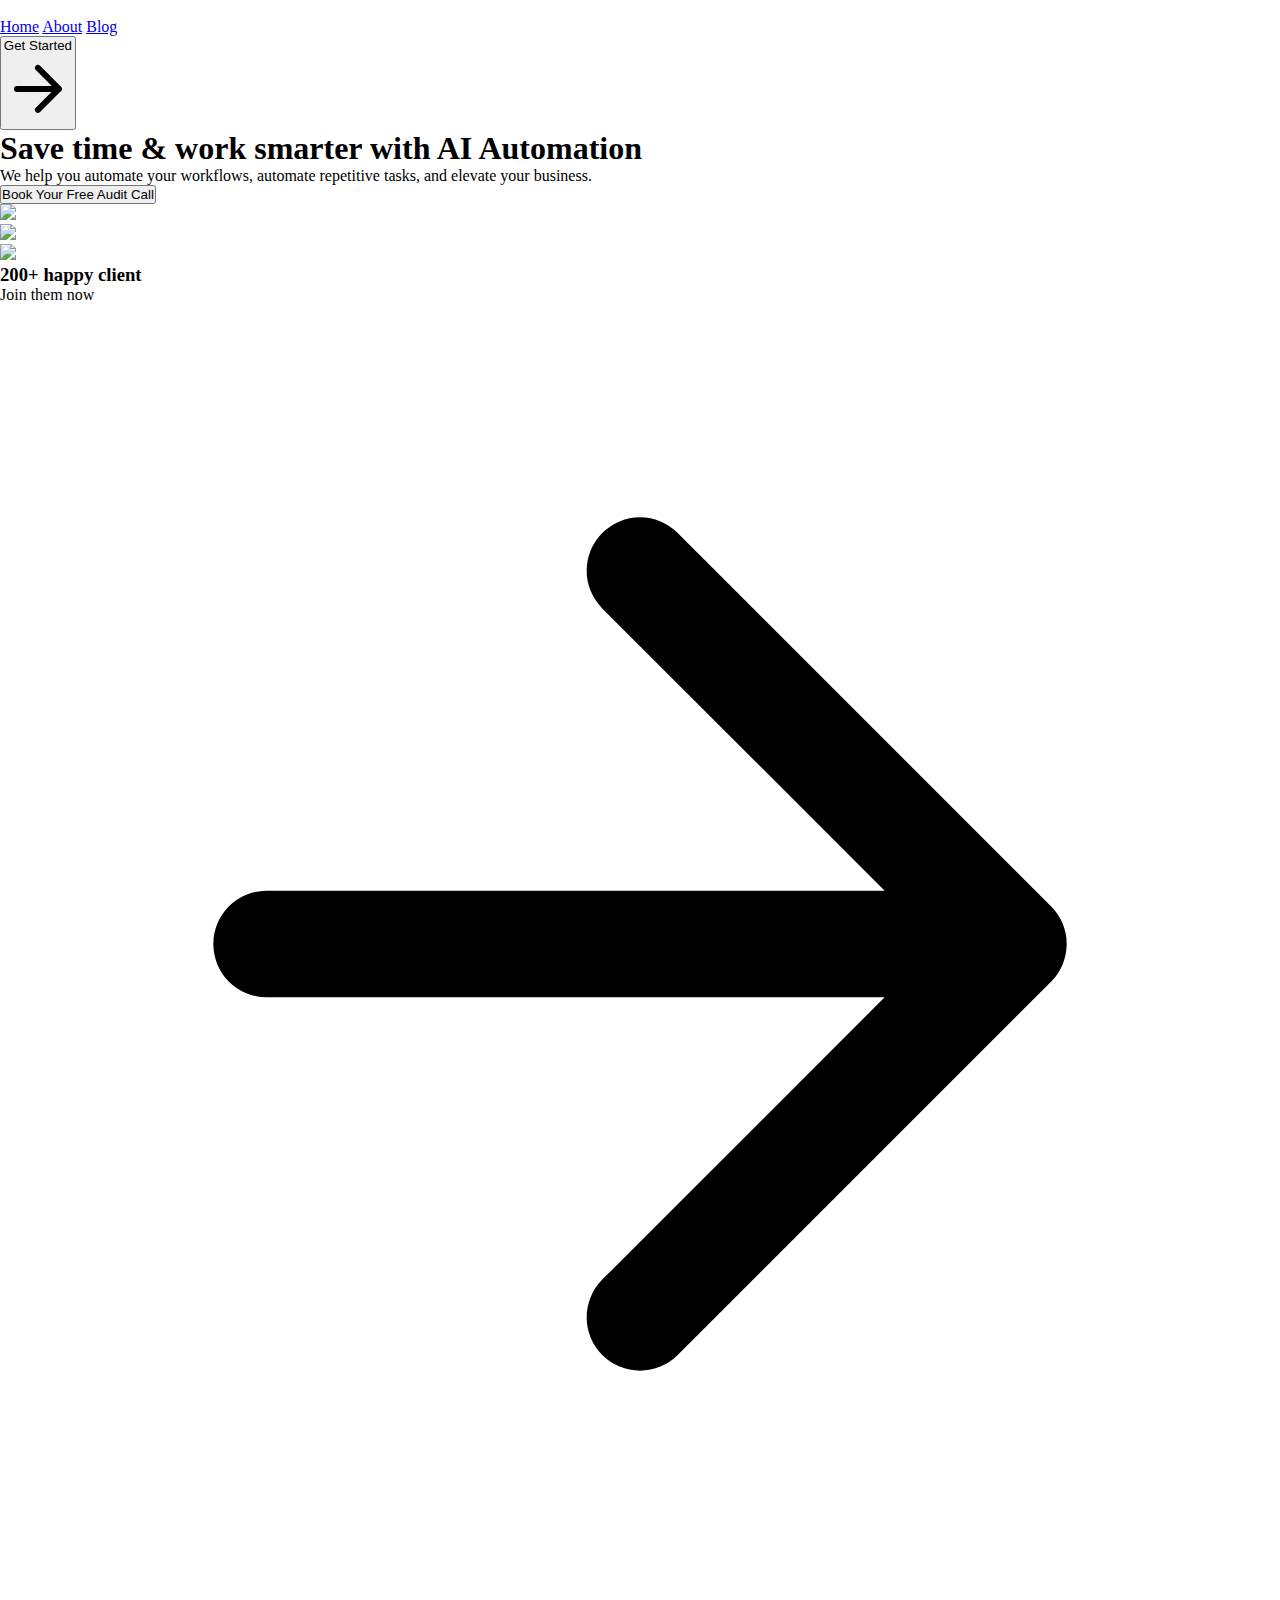
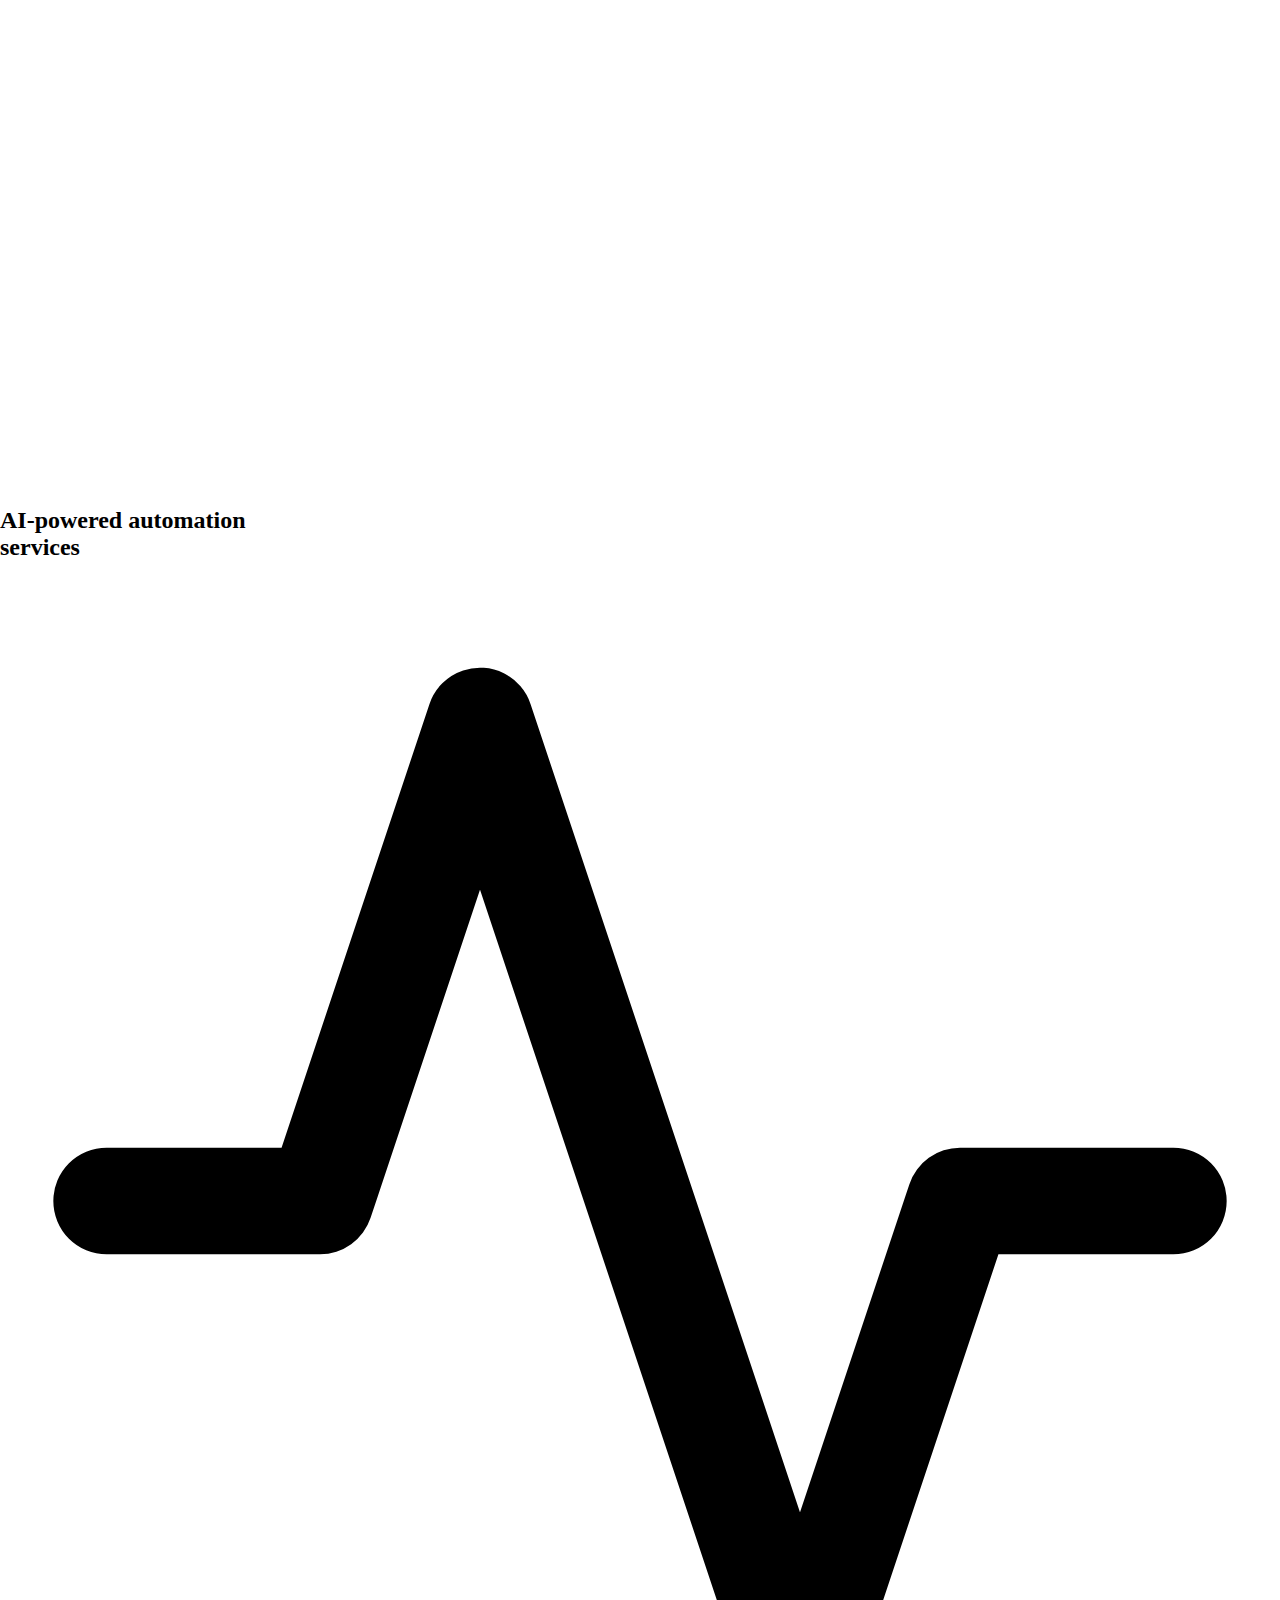
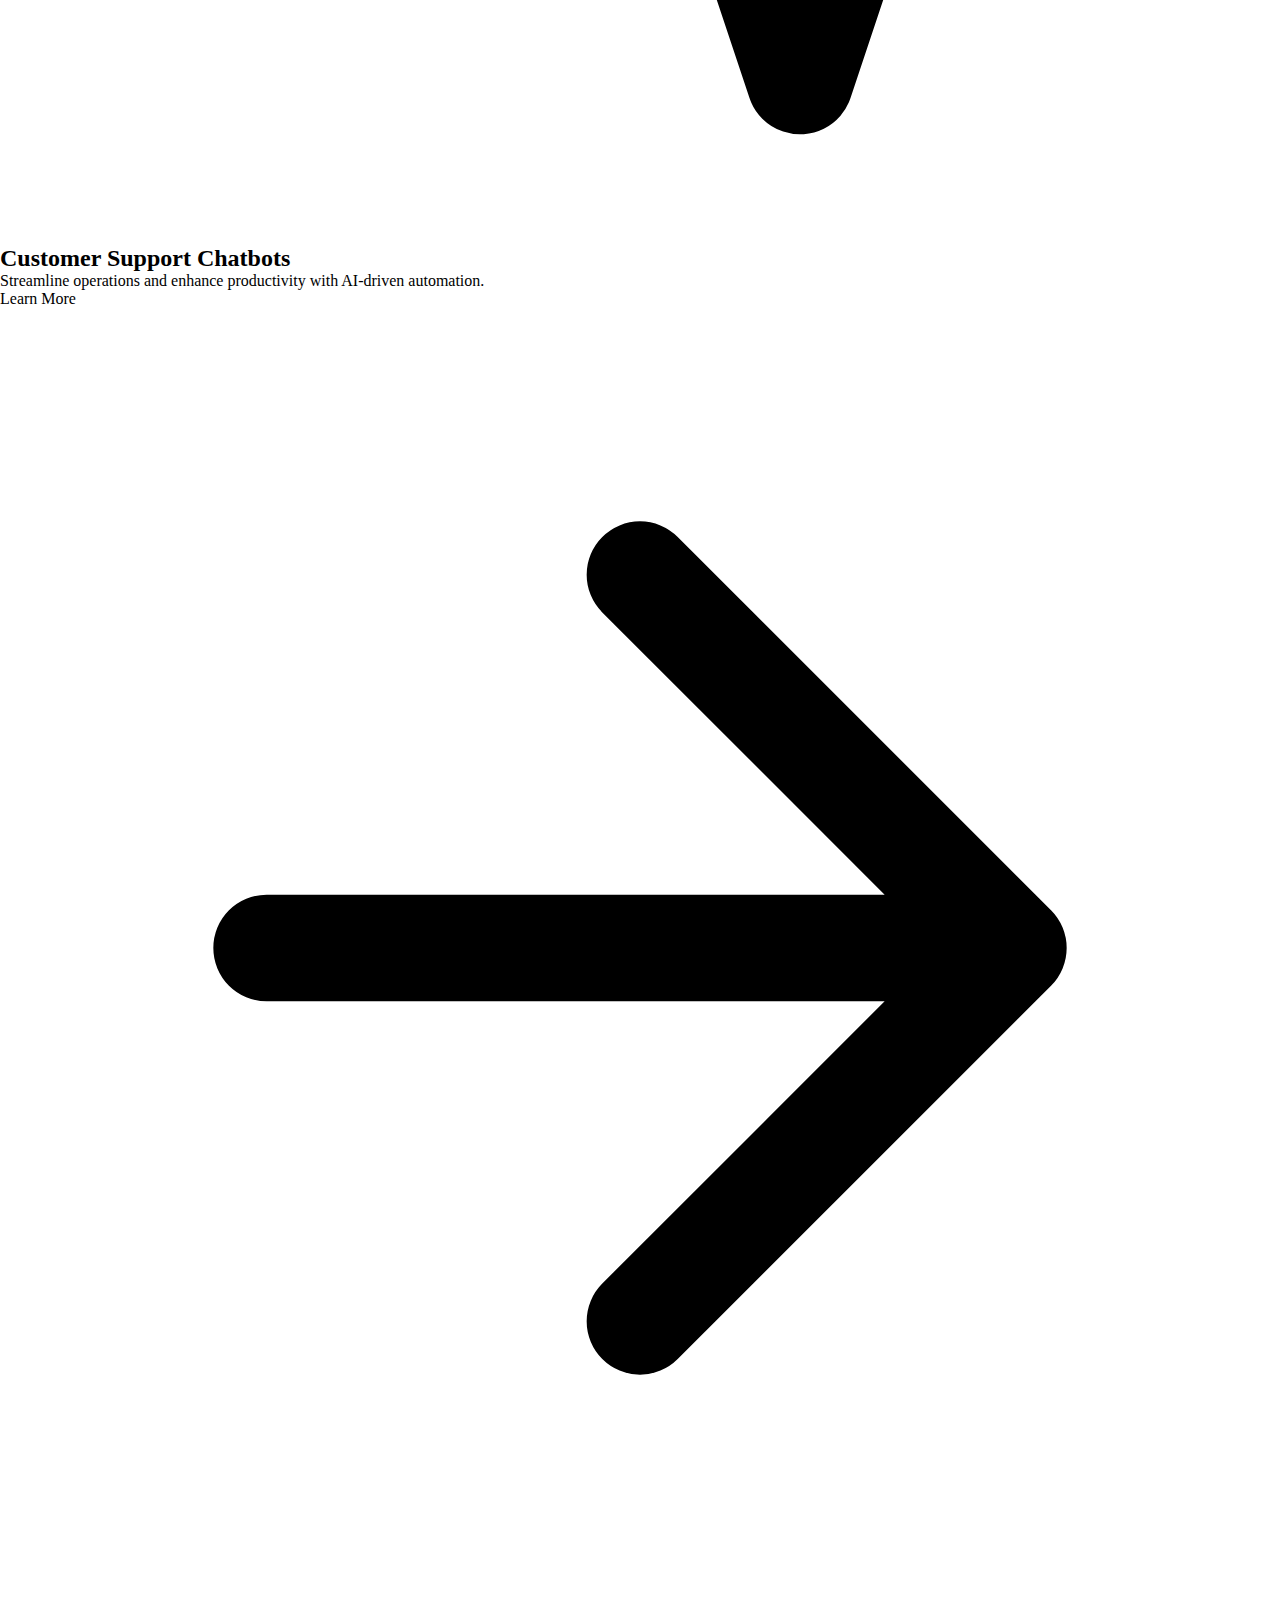
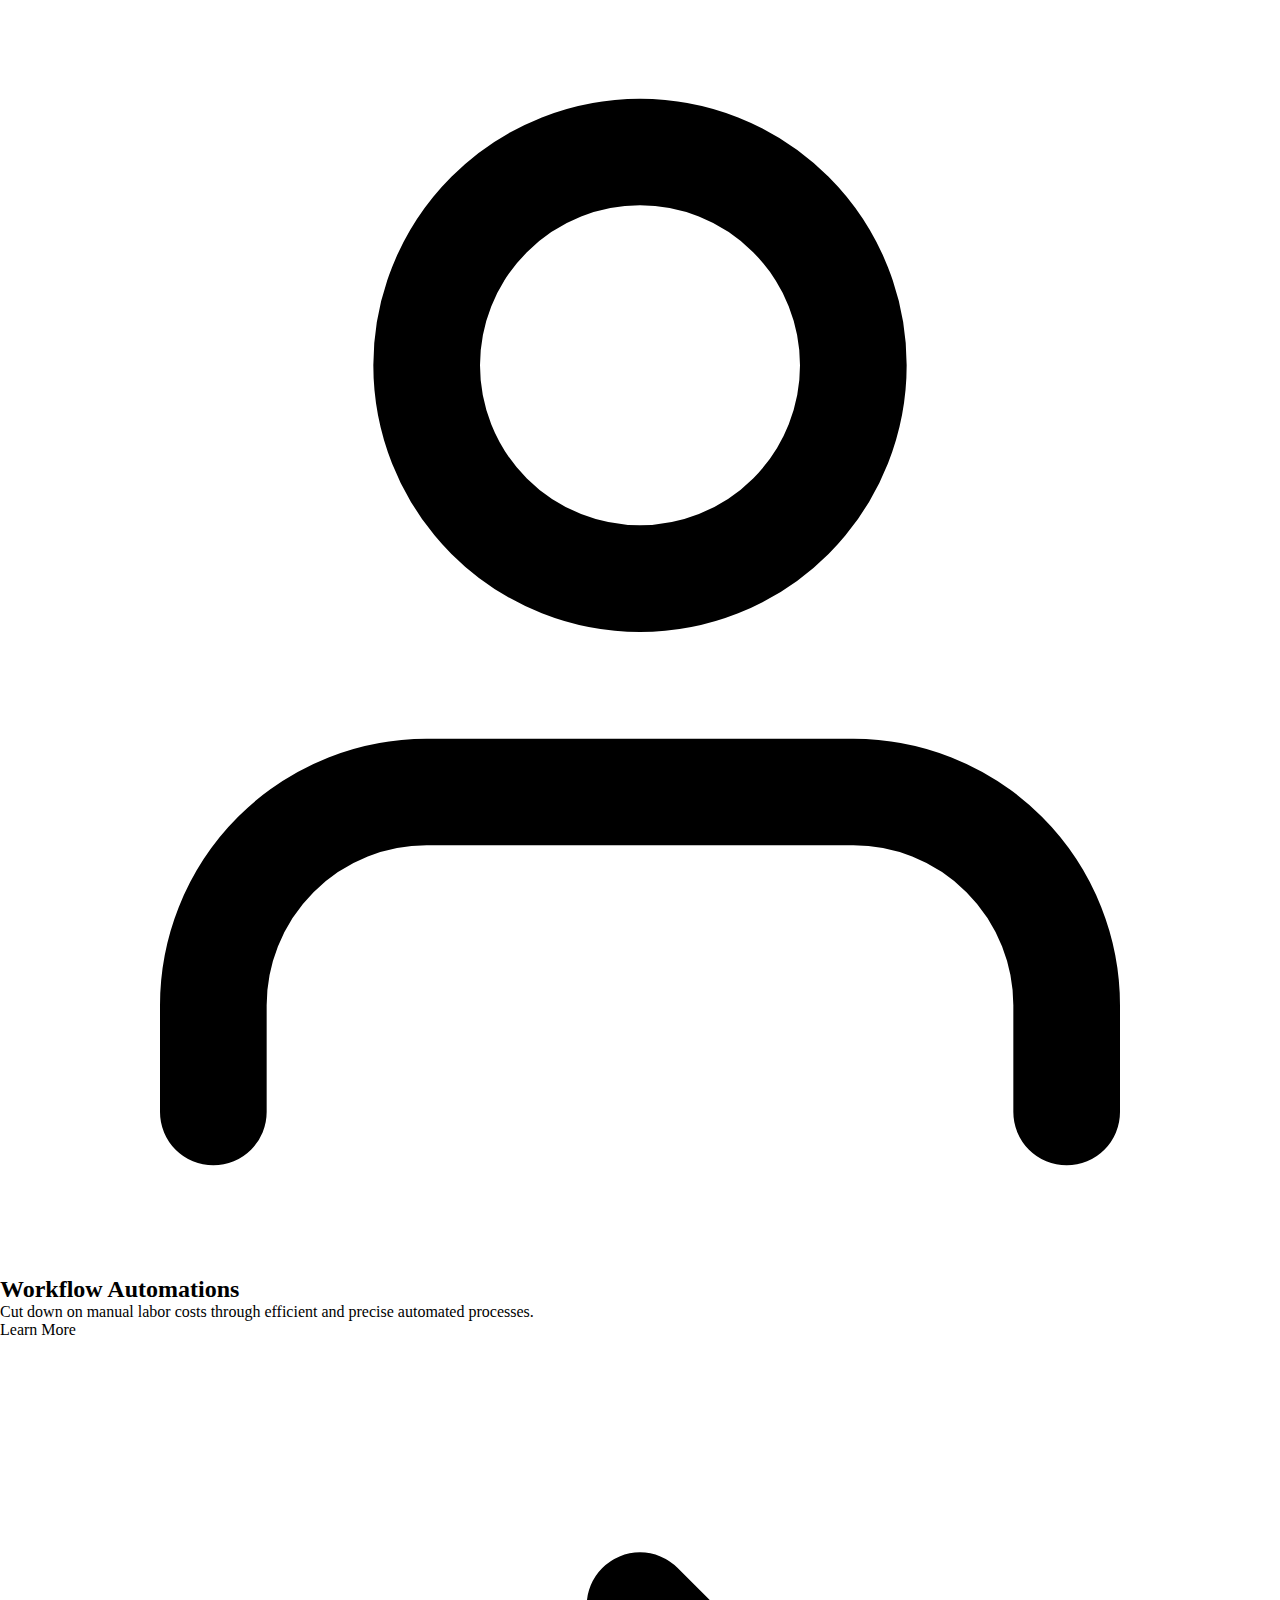
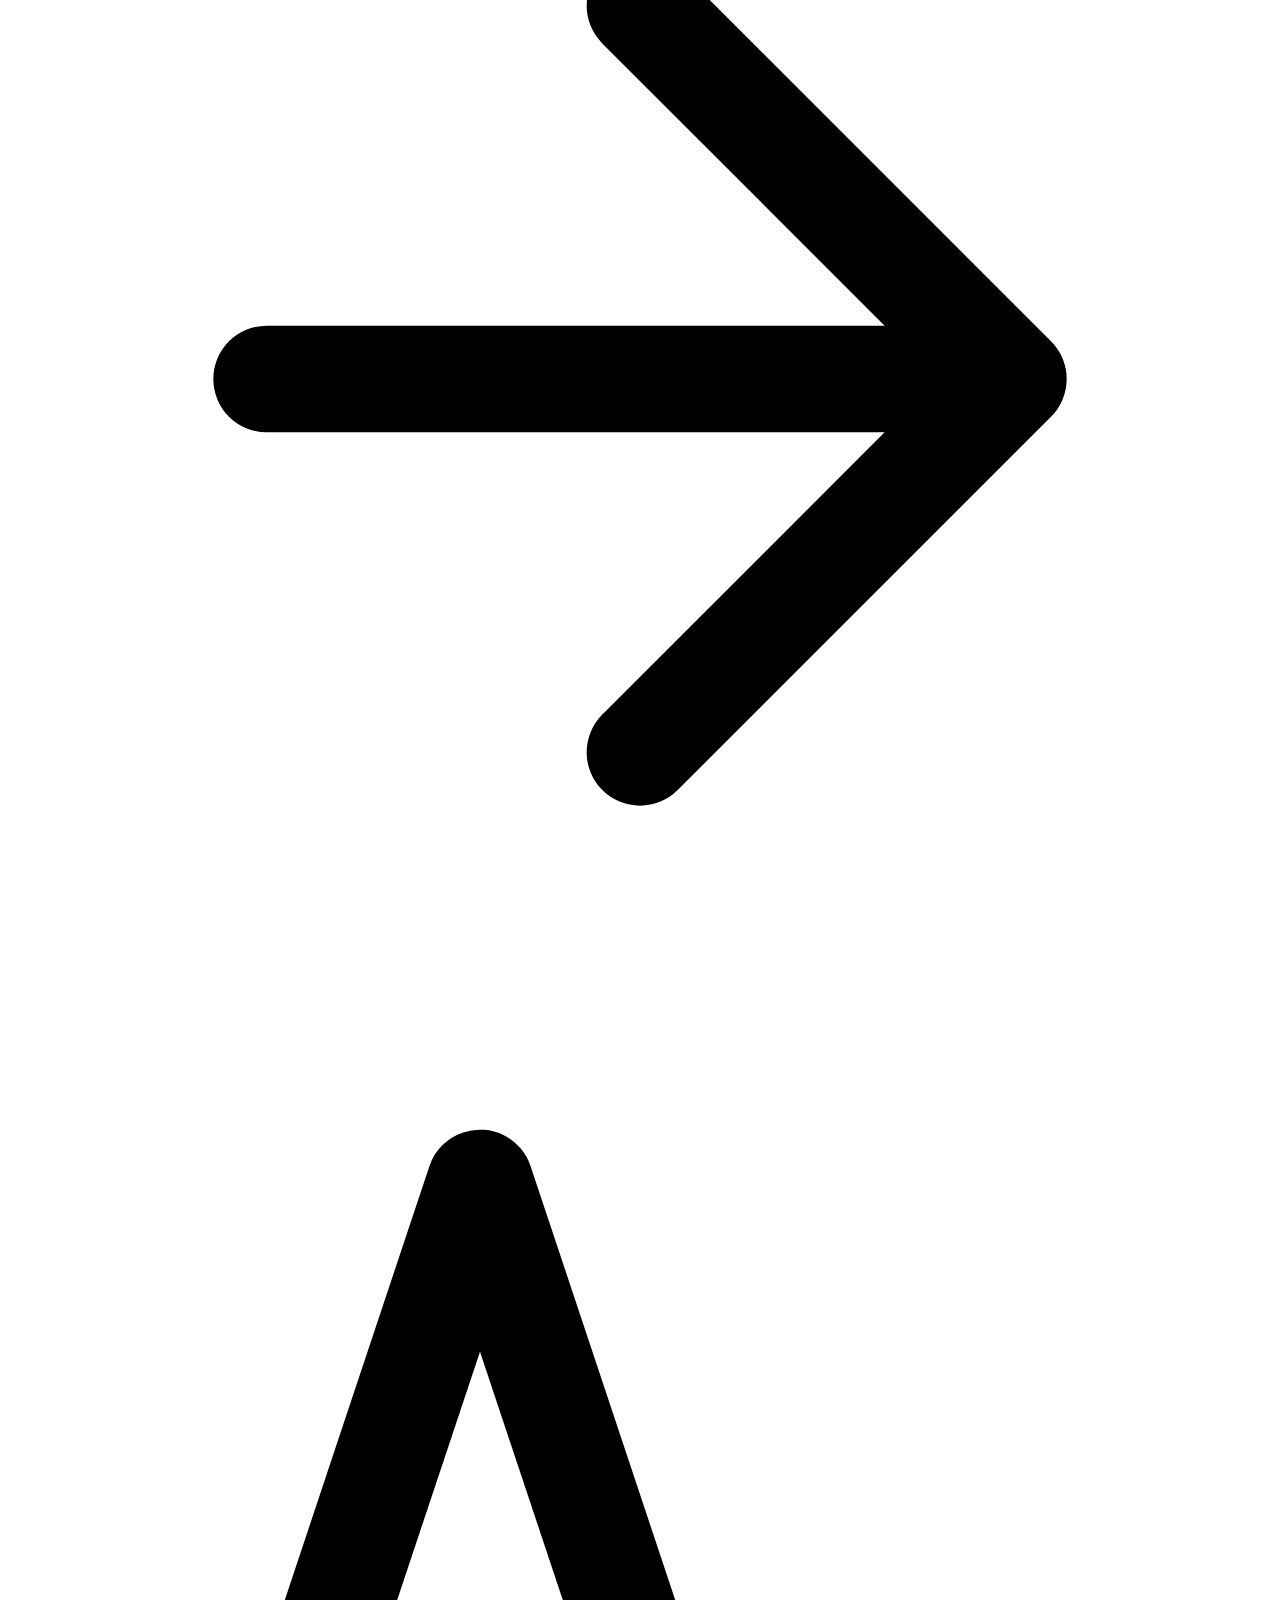
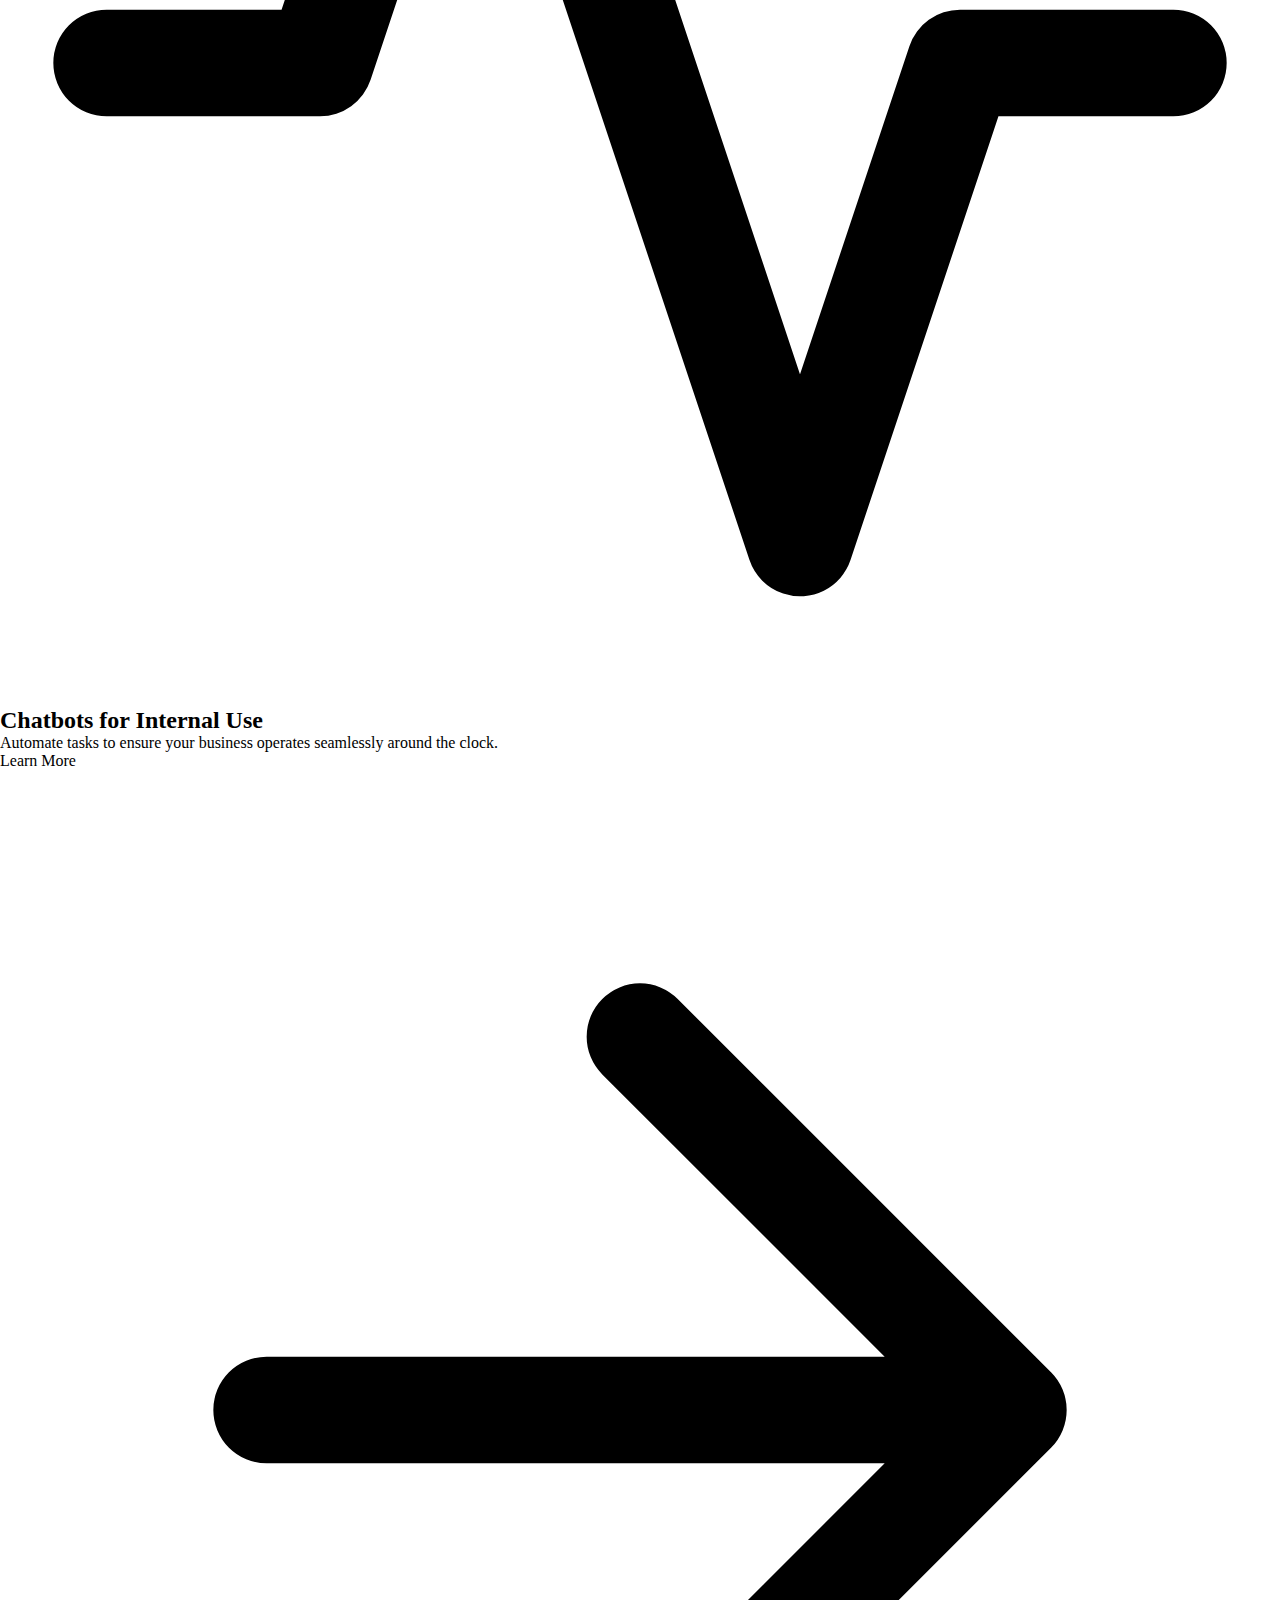
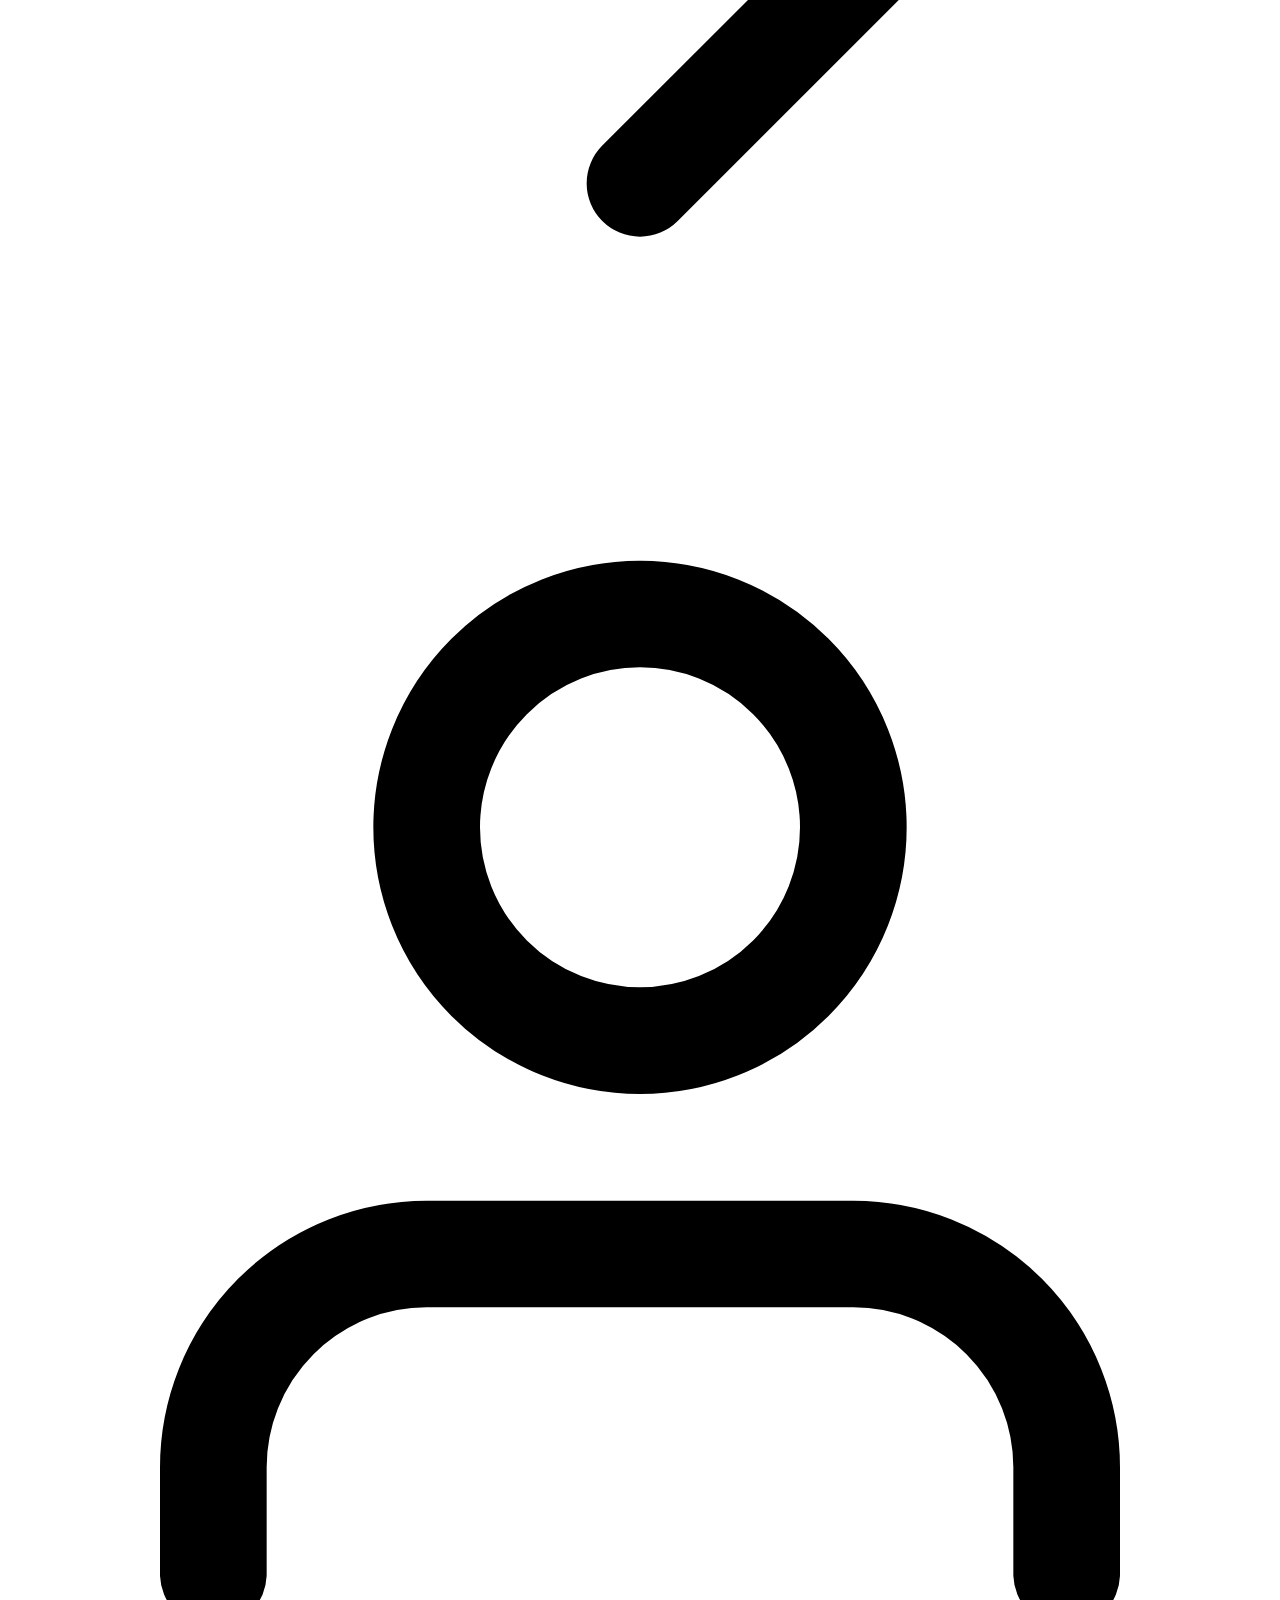
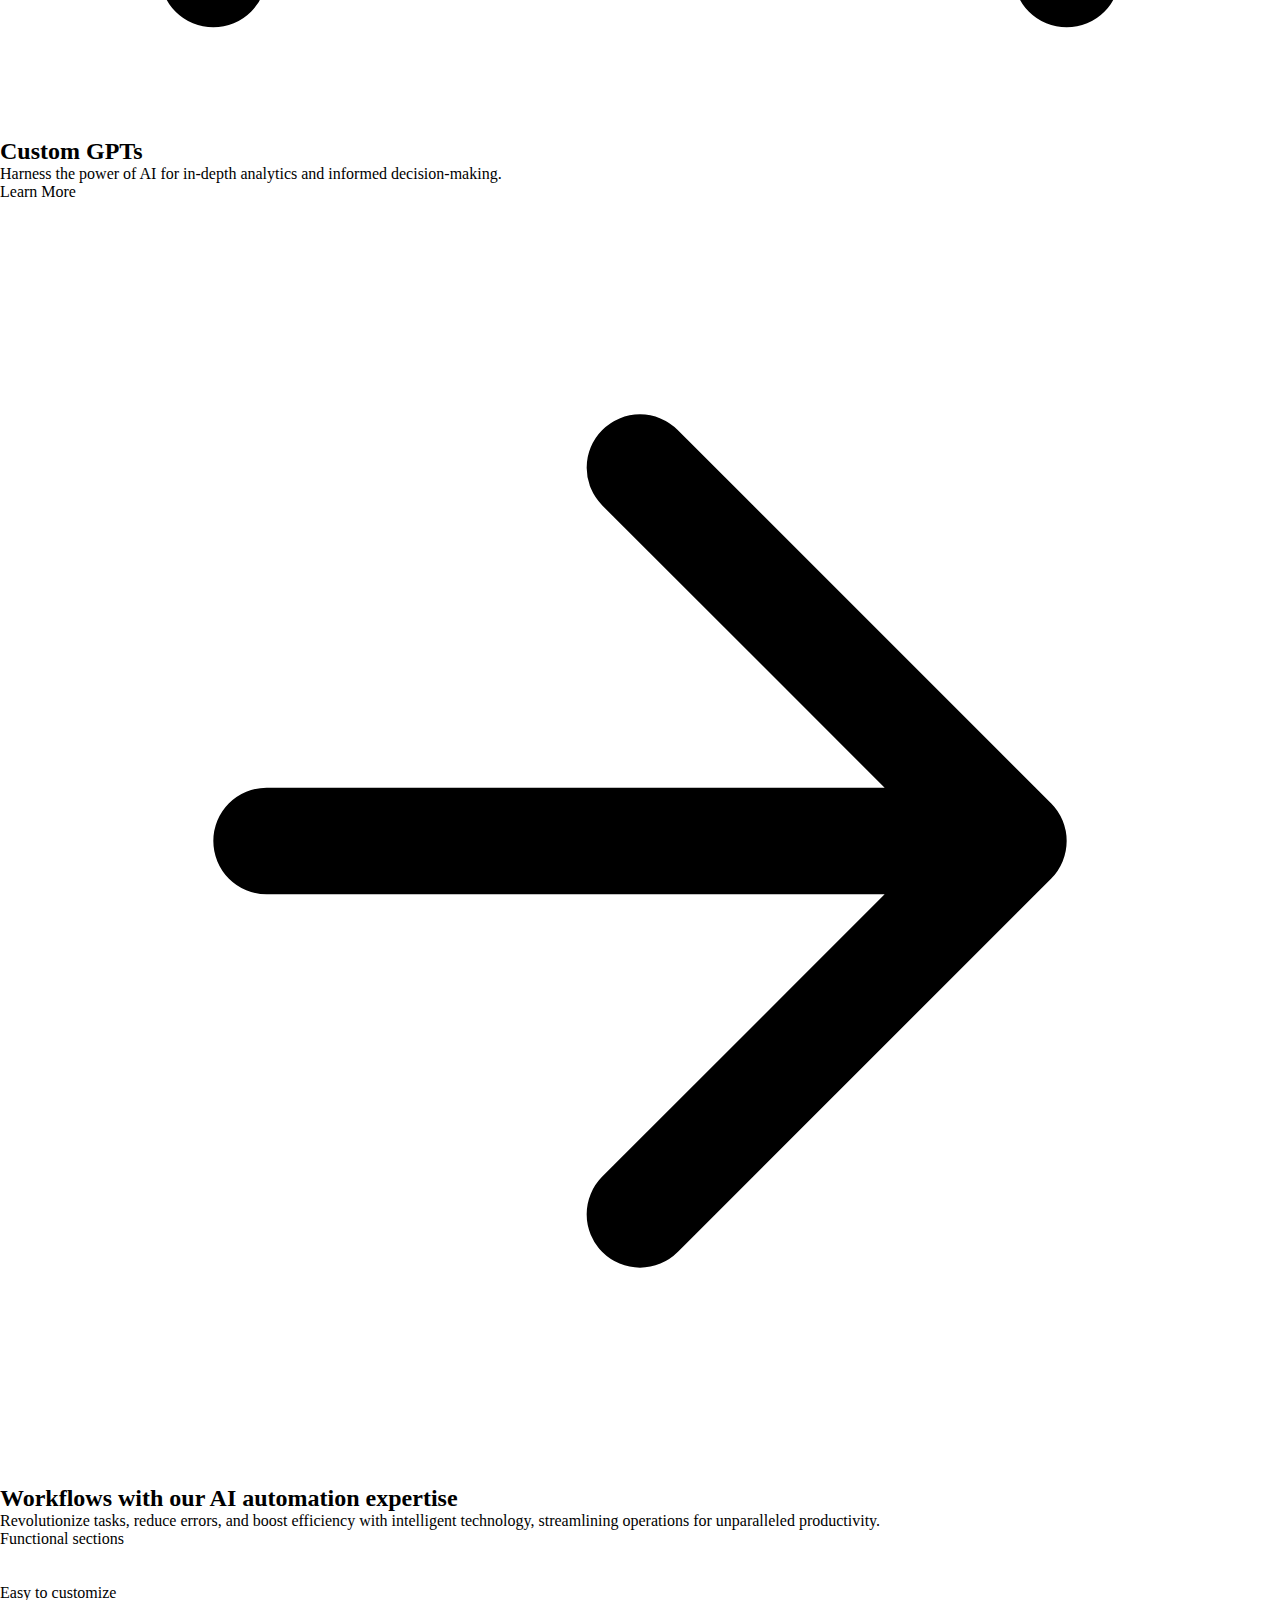
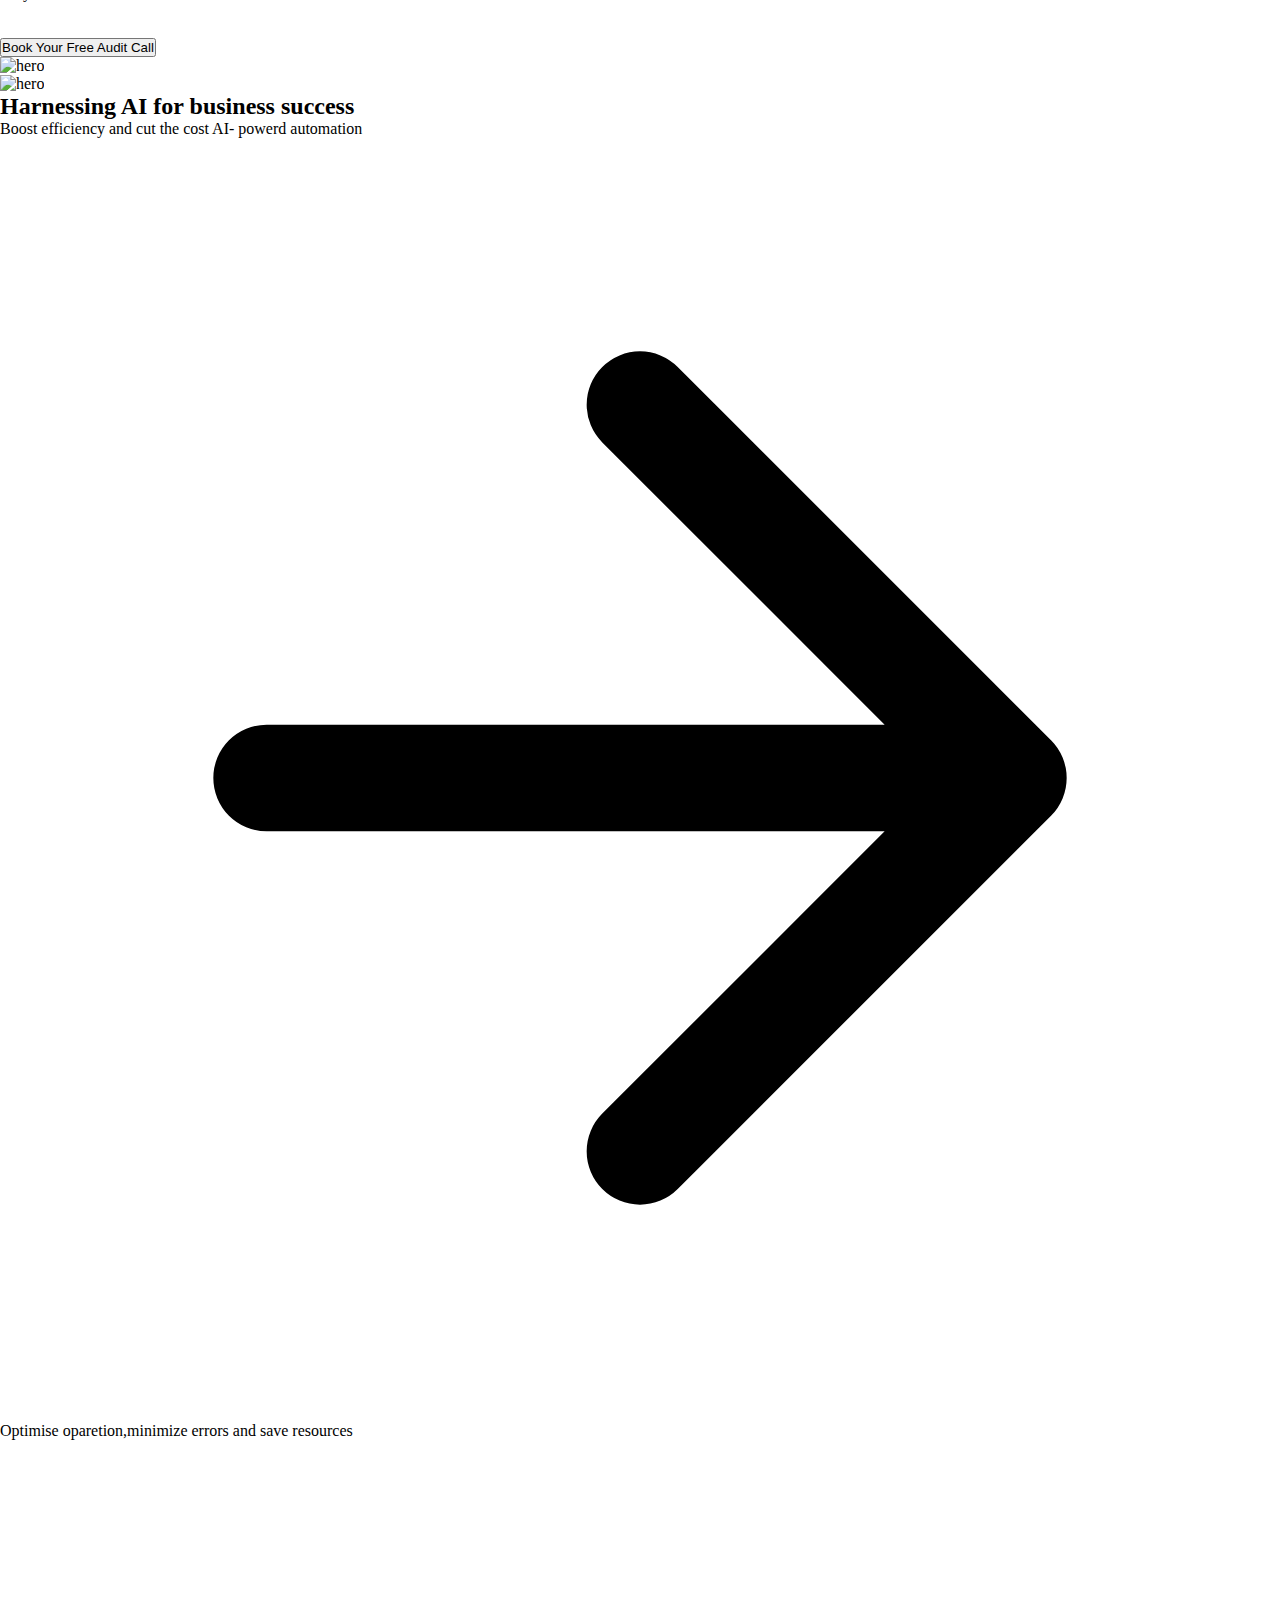
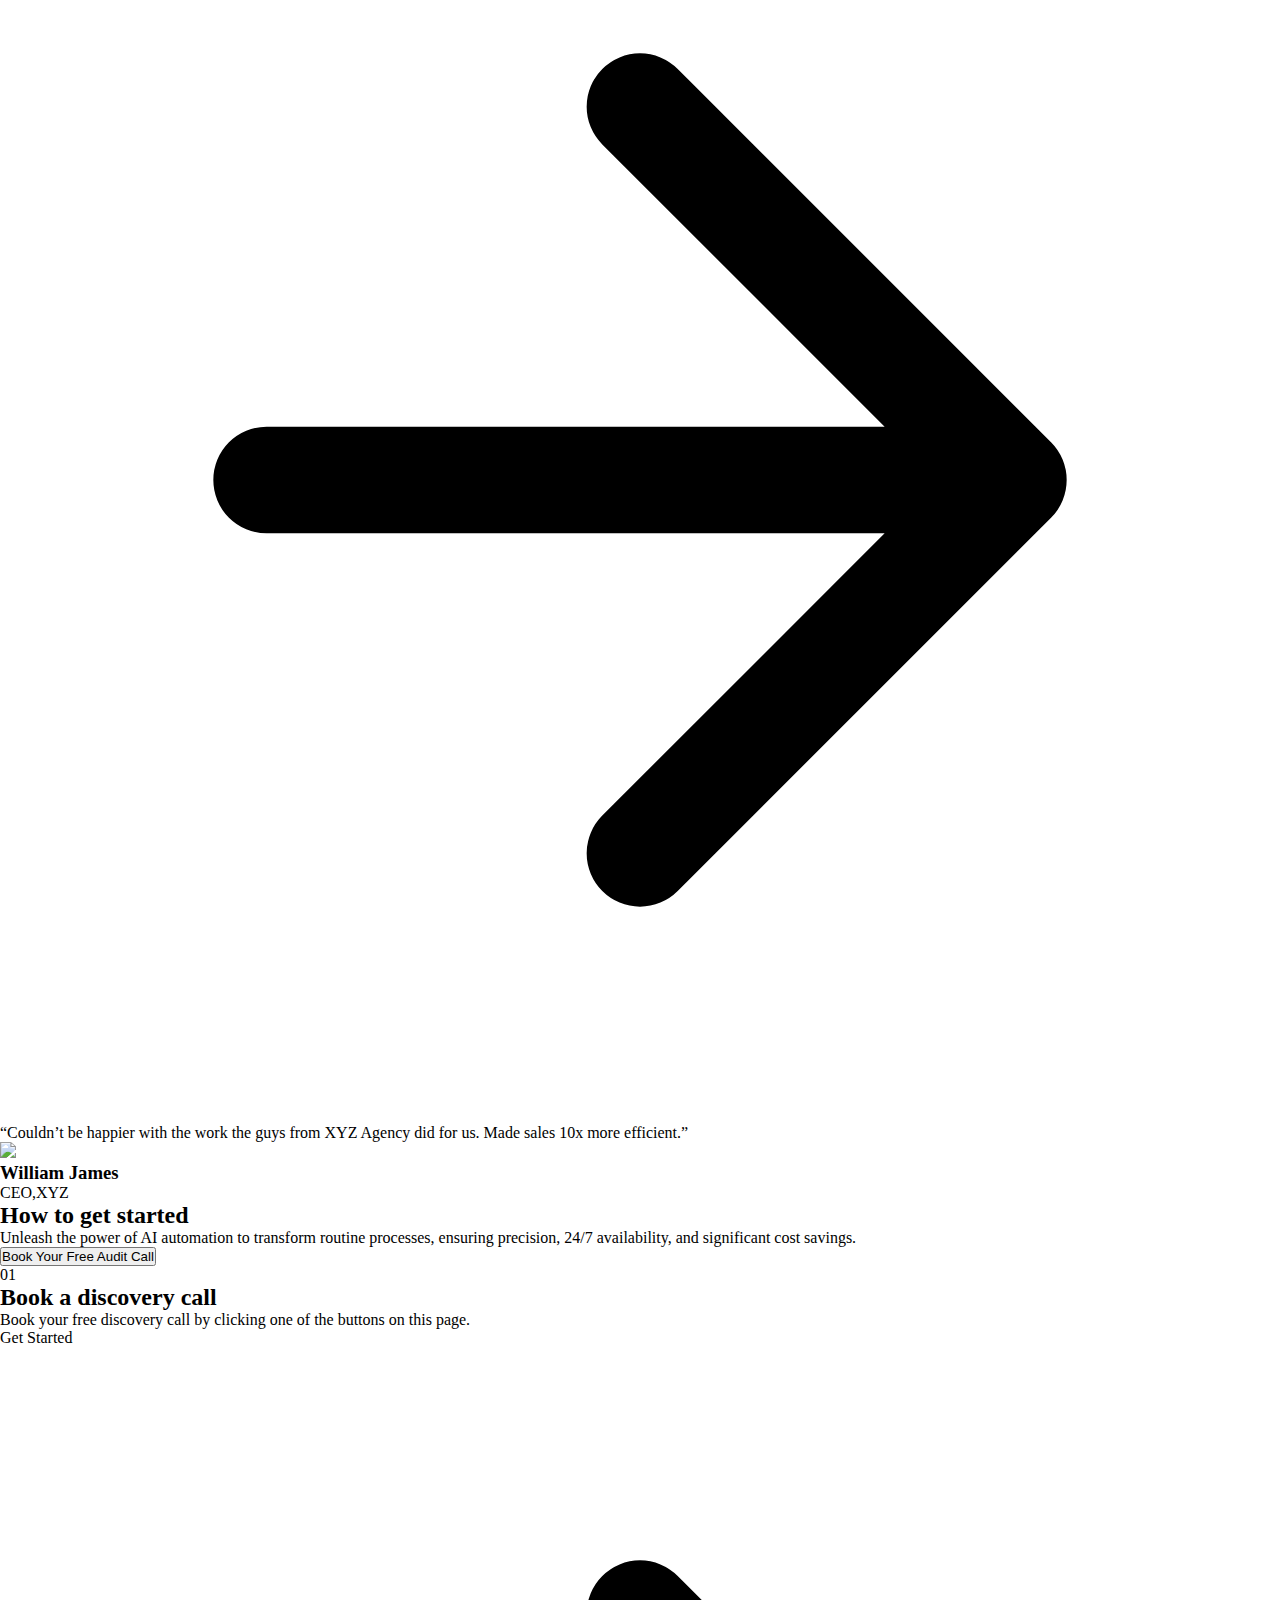
==== index.html @ a2aa4f8b "done" ====
<!DOCTYPE html>
<html lang="en">

<head>
    <meta charset="UTF-8">
    <meta name="viewport" content="width=device-width, initial-scale=1.0">
    <title>Rio</title>
    <link rel="stylesheet" href="style.css">
    <link href="https://cdn.jsdelivr.net/npm/daisyui@4.7.2/dist/full.min.css" rel="stylesheet" type="text/css" />

    <script src="https://cdn.tailwindcss.com"></script>
</head>

<body>
    <header class="text-gray-600 body-font">
        <div class="container mx-auto flex flex-wrap p-5 flex-col md:flex-row items-center">
            <a class="flex title-font font-medium items-center text-gray-900 mb-4 md:mb-0">
                <img src="https://framerusercontent.com/images/WvIxk2OsDPSdCdejZp7vMsFKbs.svg" alt="">

                <path d="M12 2L2 7l10 5 10-5-10-5zM2 17l10 5 10-5M2 12l10 5 10-5"></path>
                </svg>
                <span class="ml-3 text-xl"></span>
            </a>
            <nav class="md:ml-auto md:mr-auto flex flex-wrap items-center text-base justify-center ">
                <a class="mr-5 font-medium hover:text-blue-700" href="index.html">Home</a>
                <a class="mr-5 font-medium hover:text-blue-700" href="about.html">About</a>
                <a class="mr-5 font-medium hover:text-blue-700" href="blog.html">Blog</a>
            </nav>
            <button
                class="inline-flex items-center bg-blue-700 text-white border-0 py-1 px-3 focus:outline-none hover:bg-gray-200 rounded text-base mt-4 md:mt-0 rounded-full">Get
                Started
                <svg fill="none" stroke="currentColor" stroke-linecap="round" stroke-linejoin="round" stroke-width="2"
                    class="w-4 h-4 ml-1" viewBox="0 0 24 24">
                    <path d="M5 12h14M12 5l7 7-7 7"></path>
                </svg>
            </button>
        </div>
    </header>

    <main>
        <!-- hero section-one start-->

        <section class="text-gray-600 body-font">
            <div class="container mx-auto flex px-5 py-24 items-center justify-center flex-col">

                <div class="text-center lg:w-2/3 w-full order-1">
                    <h1 class="title-font sm:text-6xl text-3xl mb-2 font-medium text-gray-900">Save time & <span
                            class="text-blue-700">work smarter</span>
                        with AI Automation
                    </h1>
                    <p class="mb-8 text-xl font-medium leading-relaxed">
                        We help you automate your workflows, automate repetitive tasks, and elevate your business.
                    </p>
                    <div class="flex justify-center">
                        <button
                            class="inline-flex text-white text-center bg-blue-700 border-0 py-2 px-6 focus:outline-none hover:bg-blue-600 rounded text-lg rounded-full">Book
                            Your Free Audit Call</button>

                    </div>

                    <div class="flex justify-center items-center gap-x-1 m-4 ">
                        <div class="avatar-group -space-x-6 rtl:space-x-reverse">
                            <div class="avatar">
                                <div class="w-12">
                                    <img
                                        src="https://framerusercontent.com/images/sFJggTzla8eMLg8n1AbKDQlyulU.jpg?scale-down-to=1024" />
                                </div>
                            </div>
                            <div class="avatar">
                                <div class="w-12">
                                    <img
                                        src="https://framerusercontent.com/images/JhbGle453RWF0QjzZnSxbtxRBiA.jpg?scale-down-to=512" />
                                </div>
                            </div>
                            <div class="avatar">
                                <div class="w-12">
                                    <img
                                        src="https://framerusercontent.com/images/hCsV8dkBKP9VEaaIlJr8Bk89bX4.jpg?scale-down-to=512" />
                                </div>
                            </div>

                        </div>

                        <div class="text-left mx-4">
                            <h3 class=" text-lg font-medium">200+ happy client</h3>
                            <a class=" text-gray-500 inline-flex items-center">Join them now
                                <svg fill="none" stroke="currentColor" stroke-linecap="round" stroke-linejoin="round"
                                    stroke-width="2" class="w-4 h-4 ml-2" viewBox="0 0 24 24">
                                    <path d="M5 12h14M12 5l7 7-7 7"></path>
                                </svg>
                            </a>
                        </div>
                    </div>
                    <iframe class=" m-12 mb-10 object-cover object-center round" width="860px" height="515px"
                        src="https://www.youtube.com/embed/xtJg_o0oxz4?si=fQM3VpL86CzIfkrU" title="YouTube video player"
                        frameborder="0"
                        allow="accelerometer; autoplay; clipboard-write; encrypted-media; gyroscope; picture-in-picture;"
                        allowfullscreen></iframe>
                </div>
            </div>
        </section>


        <!-- service section start -->


        <section class="text-gray-600 body-font">
            <div class="container px-5 py-24 mx-auto">
                <div class="flex flex-col text-center w-full mb-20">
                    <h2 class="text-xs text-indigo-500 tracking-widest font-medium title-font mb-1 ">
                    </h2>
                    <h2 class="sm:text-6xl text-2xl font-medium title-font text-gray-900"> <span
                            class="text-blue-600">AI-powered</span> automation <br> services

                    </h2>
                </div>
                <div class="flex flex-wrap -m-4">
                    <div class="p-4 lg:w-1/2 md:w-full">
                        <div
                            class="flex border-2 rounded-lg border-gray-200 border-opacity-50 p-8 sm:flex-row flex-col">
                            <div
                                class="w-12 h-12 sm:mr-8 sm:mb-0 mb-4 inline-flex items-center justify-center rounded-full bg-indigo-100 text-indigo-500 flex-shrink-0">
                                <svg fill="none" stroke="currentColor" stroke-linecap="round" stroke-linejoin="round"
                                    stroke-width="2" class="w-8 h-8" viewBox="0 0 24 24">
                                    <path d="M22 12h-4l-3 9L9 3l-3 9H2"></path>
                                </svg>
                            </div>
                            <div class="flex-grow">
                                <h2 class="text-gray-900 text-lg title-font font-medium mb-3">Customer Support Chatbots
                                </h2>
                                <p class="leading-relaxed text-base">Streamline operations and enhance productivity with
                                    AI-driven automation.

                                </p>
                                <a class="mt-3 text-blue-700 font-medium inline-flex items-center">Learn More
                                    <svg fill="none" stroke="currentColor" stroke-linecap="round"
                                        stroke-linejoin="round" stroke-width="2" class="w-4 h-4 ml-2"
                                        viewBox="0 0 24 24">
                                        <path d="M5 12h14M12 5l7 7-7 7"></path>
                                    </svg>
                                </a>
                            </div>
                        </div>
                    </div>
                    <div class="p-4 lg:w-1/2 md:w-full">
                        <div
                            class="flex border-2 rounded-lg border-gray-200 border-opacity-50 p-8 sm:flex-row flex-col">
                            <div
                                class="w-16 h-16 sm:mr-8 sm:mb-0 mb-4 inline-flex items-center justify-center rounded-full bg-indigo-100 text-indigo-500 flex-shrink-0">
                                <svg fill="none" stroke="currentColor" stroke-linecap="round" stroke-linejoin="round"
                                    stroke-width="2" class="w-10 h-10" viewBox="0 0 24 24">
                                    <path d="M20 21v-2a4 4 0 00-4-4H8a4 4 0 00-4 4v2"></path>
                                    <circle cx="12" cy="7" r="4"></circle>
                                </svg>

                            </div>
                            <div class="flex-grow">
                                <h2 class="text-gray-900 text-lg title-font font-medium mb-3">Workflow Automations
                                </h2>
                                <p class="leading-relaxed text-base">Cut down on manual labor costs through efficient
                                    and precise automated processes.

                                </p>
                                <a class="mt-3 text-blue-700 inline-flex items-center font-medium">Learn More
                                    <svg fill="none" stroke="currentColor" stroke-linecap="round"
                                        stroke-linejoin="round" stroke-width="2" class="w-4 h-4 ml-2"
                                        viewBox="0 0 24 24">
                                        <path d="M5 12h14M12 5l7 7-7 7"></path>
                                    </svg>
                                </a>
                            </div>
                        </div>
                    </div>
                </div>
                <div class="flex flex-wrap -m-4">
                    <div class="p-4 lg:w-1/2 md:w-full">
                        <div
                            class="flex border-2 rounded-lg border-gray-200 border-opacity-50 p-8 sm:flex-row flex-col">
                            <div
                                class="w-16 h-16 sm:mr-8 sm:mb-0 mb-4 inline-flex items-center justify-center rounded-full bg-blue-100 text-blue-500 flex-shrink-0">
                                <svg fill="none" stroke="currentColor" stroke-linecap="round" stroke-linejoin="round"
                                    stroke-width="2" class="w-8 h-8" viewBox="0 0 24 24">
                                    <path d="M22 12h-4l-3 9L9 3l-3 9H2"></path>
                                </svg>
                            </div>
                            <div class="flex-grow">
                                <h2 class="text-gray-900 text-lg title-font font-medium mb-3">Chatbots for Internal Use
                                </h2>
                                <p class="leading-relaxed text-base">Automate tasks to ensure your business operates
                                    seamlessly around the clock.

                                </p>
                                <a class="mt-3 text-blue-700 font-medium inline-flex items-center">Learn More
                                    <svg fill="none" stroke="currentColor" stroke-linecap="round"
                                        stroke-linejoin="round" stroke-width="2" class="w-4 h-4 ml-2"
                                        viewBox="0 0 24 24">
                                        <path d="M5 12h14M12 5l7 7-7 7"></path>
                                    </svg>
                                </a>
                            </div>
                        </div>
                    </div>
                    <div class="p-4 lg:w-1/2 md:w-full">
                        <div
                            class="flex border-2 rounded-lg border-gray-200 border-opacity-50 p-8 sm:flex-row flex-col">
                            <div
                                class="w-16 h-16 sm:mr-8 sm:mb-0 mb-4 inline-flex items-center justify-center rounded-full bg-indigo-100 text-indigo-500 flex-shrink-0">
                                <svg fill="none" stroke="currentColor" stroke-linecap="round" stroke-linejoin="round"
                                    stroke-width="2" class="w-10 h-10" viewBox="0 0 24 24">
                                    <path d="M20 21v-2a4 4 0 00-4-4H8a4 4 0 00-4 4v2"></path>
                                    <circle cx="12" cy="7" r="4"></circle>
                                </svg>
                            </div>
                            <div class="flex-grow">
                                <h2 class="text-gray-900 text-lg title-font font-medium mb-3">Custom GPTs
                                </h2>
                                <p class="leading-relaxed text-base">Harness the power of AI for in-depth analytics and
                                    informed decision-making.


                                </p>
                                <a class="mt-3 text-indigo-500 inline-flex items-center">Learn More
                                    <svg fill="none" stroke="currentColor" stroke-linecap="round"
                                        stroke-linejoin="round" stroke-width="2" class="w-4 h-4 ml-2"
                                        viewBox="0 0 24 24">
                                        <path d="M5 12h14M12 5l7 7-7 7"></path>
                                    </svg>
                                </a>
                            </div>
                        </div>
                    </div>
                </div>
            </div>
        </section>

        <!-- content block section start -->


        <section class="text-gray-600 body-font">
            <div class="container mx-auto flex px-5 py-24 md:flex-row flex-col items-center">
                <div
                    class="lg:flex-grow md:w-1/2 lg:pr-24 md:pr-16 flex flex-col md:items-start md:text-left mb-16 md:mb-0 items-center text-center">
                    <h2 class="title-font sm:text-4xl text-3xl mb-4 font-medium text-gray-900">Workflows with our AI
                        automation expertise
                        <br class="hidden lg:inline-block">
                    </h2>
                    <p class="mb-8 leading-relaxed text-xl">Revolutionize tasks, reduce errors, and boost efficiency
                        with
                        intelligent technology, streamlining operations for unparalleled productivity.

                    </p>
                    <p class="text-xl">Functional sections

                    </p>
                    <br> <br>

                    <p class="text-xl">Easy to customize</p>
                    <br> <br>
                    <div class="flex justify-center">
                        <button
                            class="inline-flex text-white bg-blue-700 border-0 py-2 px-6 focus:outline-none hover:bg-blue-600 rounded text-lg rounded-full">Book
                            Your Free Audit Call</button>
                    </div>
                </div>
                <div class="lg:max-w-lg lg:w-full md:w-1/2 w-5/6">
                    <img class="object-cover object-center rounded" alt="hero"
                        src="https://framerusercontent.com/images/RIu7ujIfc3SKq931mOnyFqKaEaY.png">
                </div>
            </div>
        </section>

        <!-- content block-two start -->

        <section class="text-gray-600 body-font">
            <div class="container mx-auto flex px-5 py-24 md:flex-row flex-col items-center">
                <div class="lg:max-w-lg lg:w-full md:w-1/2 w-5/6 mb-10 md:mb-0">
                    <img class="object-cover object-center rounded" alt="hero"
                        src="https://framerusercontent.com/images/cbIdsCeoBI32SK33j3fHyQ7Fb4.png">
                </div>
                <div
                    class="lg:flex-grow md:w-1/2 lg:pl-24 md:pl-16 flex flex-col md:items-start md:text-left items-center text-center">
                    <h2 class="title-font sm:text-5xl text-3xl mb-4 font-medium text-gray-900">Harnessing AI for
                        business success
                    </h2>

                    <a
                        class="mt-3 text-xl font-medium text-black-900 inline-flex items-center border-2 p-4 rounded-2xl">Boost
                        efficiency and cut the
                        cost AI- powerd automation
                        <br>
                        <svg fill="none" stroke="currentColor" stroke-linecap="round" stroke-linejoin="round"
                            stroke-width="2" class="w-4 h-4 ml-2" viewBox="0 0 24 24">
                            <path d="M5 12h14M12 5l7 7-7 7"></path>
                        </svg>
                    </a>
                    <a
                        class="mt-3 text-xl font-medium text-black-900 inline-flex items-center border-2 p-4 rounded-2xl">Optimise
                        oparetion,minimize errors and save resources
                        <br>
                        <svg fill="none" stroke="currentColor" stroke-linecap="round" stroke-linejoin="round"
                            stroke-width="2" class="w-4 h-4 ml-2" viewBox="0 0 24 24">
                            <path d="M5 12h14M12 5l7 7-7 7"></path>
                        </svg>
                    </a>
                    <br>
                    <p class="text-xl leading-relaxed">“Couldn’t be happier with the work the guys from XYZ Agency did
                        for
                        us. Made sales 10x more efficient.”

                    </p>


                    <div class="flex justify-center items-center m-4">
                        <div class="avatar">
                            <div class="w-14 mt-4 rounded-full ring ring-primary ring-offset-base-100 ring-offset-2">
                                <img
                                    src="https://framerusercontent.com/images/G3MEsoXQjALKfj8Ya1mIWgFMuc.jpg?scale-down-to=1024" />
                            </div>
                        </div>
                        <div class="text-left mx-4">
                            <h3 class=" text-lg font-medium">William James</h3>
                            <p> CEO,XYZ</p>
                        </div>
                    </div>
                </div>

            </div>
        </section>

        <!-- process section start -->


        <section class="text-gray-600 body-font">
            <div class="container px-5 py-24 mx-auto flex flex-wrap">
                <div class="lg:w-1/2 w-full mb-10 lg:mb-0 rounded-lg overflow-hidden">

                    <h2 class="title-font sm:text-4xl text-3xl mb-4 font-medium text-gray-900">How to get started
                        <br class="hidden lg:inline-block">
                    </h2>
                    <p class="mb-8 leading-relaxed">Unleash the power of AI automation to transform routine processes,
                        ensuring precision, 24/7 availability, and significant cost savings.

                    </p>

                    <div class="flex justify-left">
                        <button
                            class="inline-flex text-white bg-blue-700 border-0 py-2 px-6 focus:outline-none hover:bg-blue-600 rounded text-lg rounded-full">Book
                            Your Free Audit Call</button>
                    </div>

                </div>
                <div class="flex flex-col flex-wrap lg:py-6 -mb-10 lg:w-1/2 lg:pl-12 lg:text-left text-center">
                    <div class="flex flex-col mb-10 lg:items-start items-center p-8 shadow-md rounded">
                        <div class="w-12 h-12 inline-flex items-center justify-center rounded-full  mb-5">
                            <p class="text-4xl text-blue-600">01</p>

                        </div>
                        <div class="flex-grow">
                            <h2 class="text-gray-900 text-lg title-font font-medium mb-3">Book a discovery call
                            </h2>
                            <p class="leading-relaxed text-base">Book your free discovery call by clicking one of the
                                buttons on this page.</p>
                            <a class="mt-3 text-blue-700 inline-flex items-center">Get Started
                                <svg fill="none" stroke="currentColor" stroke-linecap="round" stroke-linejoin="round"
                                    stroke-width="2" class="w-4 h-4 ml-2" viewBox="0 0 24 24">
                                    <path d="M5 12h14M12 5l7 7-7 7"></path>
                                </svg>
                            </a>
                        </div>
                    </div>
                    <div class="flex flex-col mb-10 lg:items-start items-center p-8 shadow-md rounded">
                        <div
                            class="w-12 h-12 inline-flex items-center justify-center rounded-full  text-indigo-500 mb-5">
                            <p class="text-4xl text-blue-600">02</p>

                        </div>
                        <div class="flex-grow">
                            <h2 class="text-gray-900 text-lg title-font font-medium mb-3">Get a personal growth strategy
                            </h2>
                            <p class="leading-relaxed text-base">On this call, we'll assess your business and start
                                working on your personal growth strategy.

                            </p>

                        </div>
                    </div>
                    <div class="flex flex-col mb-10 lg:items-start items-center p-8 shadow-md rounded">
                        <div class="w-12 h-12 inline-flex items-center justify-center rounded-full mb-5">
                            <p class="text-4xl text-blue-600">03</p>
                        </div>
                        <div class="flex-grow">
                            <h2 class="text-gray-900 text-lg title-font font-medium mb-3">Onboarding
                            </h2>
                            <p class="leading-relaxed text-base">After the strategy is complete, we will onboard you
                                onto our softwares to ensure a smooth process.

                            </p>

                        </div>

                    </div>
                    <div class="flex flex-col mb-10 lg:items-start items-center p-8 shadow-md rounded">
                        <div class="w-12 h-12 inline-flex items-center justify-center rounded-full  mb-5">
                            <p class="text-4xl text-blue-600">04</p>

                        </div>
                        <div class="flex-grow">
                            <h2 class="text-gray-900 text-lg title-font font-medium mb-3">Implementation & results
                            </h2>
                            <p class="leading-relaxed text-base">And finally, we get to implementing the growth strategy
                                and working to see results.</p>
                            <a class="mt-3 text-blue-700 inline-flex items-center">Get Started
                                <svg fill="none" stroke="currentColor" stroke-linecap="round" stroke-linejoin="round"
                                    stroke-width="2" class="w-4 h-4 ml-2" viewBox="0 0 24 24">
                                    <path d="M5 12h14M12 5l7 7-7 7"></path>
                                </svg>
                            </a>
                        </div>
                    </div>
                </div>
            </div>
        </section>

        <!-- pricing section start -->

        <section class="text-gray-600 body-font overflow-hidden">
            <div class="container px-5 py-24 mx-auto">
                <div class="flex flex-col text-center w-full mb-20">
                    <p class="lg:w-2/3 mx-auto leading-relaxed text-base text-gray-500"></p>
                    <h2 class="sm:text-6xl text-3xl font-medium title-font mb-2 text-gray-900">Plans to Fit Your
                        Business
                    </h2>
                    <div class="flex mx-auto border-2 border-blue-700 rounded-full overflow-hidden mt-6">
                        <button class="py-1 px-4 bg-blue-700 text-white focus:outline-none">Monthly</button>
                        <button class="py-1 px-4 focus:outline-none">Annually</button>
                    </div>
                </div>
                <div class="flex flex-wrap -m-4 items-center">
                    <div class="p-4 xl:w-1/4 md:w-1/2 w-full">
                        <div
                            class="h-full p-6 rounded-lg border-2 border-gray-500 flex flex-col relative overflow-hidden">

                            <h2 class="text-sm tracking-widest title-font mb-1 font-medium">Pro</h2>
                            <h1
                                class="text-5xl text-gray-900 leading-none flex items-center pb-4 mb-4 border-b border-gray-200">
                                <span>$199
                                </span>
                                <span class="text-lg ml-1 font-medium text-black-500">/m</span>
                            </h1>
                            <p class="text-xl text-gray-500 ">Price breakdown here</p>
                            <br>

                            <p class="flex items-center text-gray-600 mb-2">
                                <span
                                    class="w-4 h-4 mr-2 inline-flex items-center justify-center bg-gray-400 text-white rounded-full flex-shrink-0">
                                    <svg fill="none" stroke="currentColor" stroke-linecap="round"
                                        stroke-linejoin="round" stroke-width="2.5" class="w-3 h-3" viewBox="0 0 24 24">
                                        <path d="M20 6L9 17l-5-5"></path>
                                    </svg>
                                </span>Feature here
                            </p>
                            <p class="flex items-center text-gray-600 mb-2">
                                <span
                                    class="w-4 h-4 mr-2 inline-flex items-center justify-center bg-gray-400 text-white rounded-full flex-shrink-0">
                                    <svg fill="none" stroke="currentColor" stroke-linecap="round"
                                        stroke-linejoin="round" stroke-width="2.5" class="w-3 h-3" viewBox="0 0 24 24">
                                        <path d="M20 6L9 17l-5-5"></path>
                                    </svg>
                                </span>Feature here
                            </p>
                            <p class="flex items-center text-gray-600 mb-2">
                                <span
                                    class="w-4 h-4 mr-2 inline-flex items-center justify-center bg-gray-400 text-white rounded-full flex-shrink-0">
                                    <svg fill="none" stroke="currentColor" stroke-linecap="round"
                                        stroke-linejoin="round" stroke-width="2.5" class="w-3 h-3" viewBox="0 0 24 24">
                                        <path d="M20 6L9 17l-5-5"></path>
                                    </svg>
                                </span>Feature here
                            </p>
                            <p class="flex items-center text-gray-600 mb-6">
                                <span
                                    class="w-4 h-4 mr-2 inline-flex items-center justify-center bg-gray-400 text-white rounded-full flex-shrink-0">
                                    <svg fill="none" stroke="currentColor" stroke-linecap="round"
                                        stroke-linejoin="round" stroke-width="2.5" class="w-3 h-3" viewBox="0 0 24 24">
                                        <path d="M20 6L9 17l-5-5"></path>
                                    </svg>
                                </span>Feature here
                            </p>
                            <button
                                class="flex items-center mt-auto text-white bg-blue-700 border-0 py-2 px-4 w-full focus:outline-none hover:bg-blue-600 rounded">Optional
                                add-ons
                                <svg fill="none" stroke="currentColor" stroke-linecap="round" stroke-linejoin="round"
                                    stroke-width="2" class="w-4 h-4 ml-auto" viewBox="0 0 24 24">
                                    <path d="M5 12h14M12 5l7 7-7 7"></path>
                                </svg>
                            </button>

                        </div>
                    </div>
                    <div class="p-4 xl:w-1/4 md:w-1/2 w-full">
                        <div
                            class="h-full p-6 rounded-lg border-2 border-gray-300 flex flex-col relative overflow-hidden">
                            <span
                                class="bg-blue-700 text-white px-3 py-1 tracking-widest text-xs absolute right-0 top-0 rounded-bl">POPULAR</span>
                            <h2 class="text-sm tracking-widest title-font mb-1 font-medium">Pro</h2>
                            <h2
                                class="text-5xl text-gray-900 leading-none flex items-center pb-4 mb-4 border-b border-gray-200">
                                <span>$599</span>
                                <span class="text-lg ml-1 font-medium text-black-500">/m</span>
                            </h2>
                            <p class="text-xl text-gray-500">Price breakdown here</p>
                            <br>

                            <p class="flex items-center text-gray-600 mb-2">
                                <span
                                    class="w-4 h-4 mr-2 inline-flex items-center justify-center bg-gray-400 text-white rounded-full flex-shrink-0">
                                    <svg fill="none" stroke="currentColor" stroke-linecap="round"
                                        stroke-linejoin="round" stroke-width="2.5" class="w-3 h-3" viewBox="0 0 24 24">
                                        <path d="M20 6L9 17l-5-5"></path>
                                    </svg>
                                </span>Freature Here
                            </p>
                            <p class="flex items-center text-gray-600 mb-2">
                                <span
                                    class="w-4 h-4 mr-2 inline-flex items-center justify-center bg-gray-400 text-white rounded-full flex-shrink-0">
                                    <svg fill="none" stroke="currentColor" stroke-linecap="round"
                                        stroke-linejoin="round" stroke-width="2.5" class="w-3 h-3" viewBox="0 0 24 24">
                                        <path d="M20 6L9 17l-5-5"></path>
                                    </svg>
                                </span>Freature Here
                            </p>
                            <p class="flex items-center text-gray-600 mb-2">
                                <span
                                    class="w-4 h-4 mr-2 inline-flex items-center justify-center bg-gray-400 text-white rounded-full flex-shrink-0">
                                    <svg fill="none" stroke="currentColor" stroke-linecap="round"
                                        stroke-linejoin="round" stroke-width="2.5" class="w-3 h-3" viewBox="0 0 24 24">
                                        <path d="M20 6L9 17l-5-5"></path>
                                    </svg>
                                </span>Freature Here
                            </p>

                            </p>
                            <p class="flex items-center text-gray-600 mb-6">
                                <span
                                    class="w-4 h-4 mr-2 inline-flex items-center justify-center bg-gray-400 text-white rounded-full flex-shrink-0">
                                    <svg fill="none" stroke="currentColor" stroke-linecap="round"
                                        stroke-linejoin="round" stroke-width="2.5" class="w-3 h-3" viewBox="0 0 24 24">
                                        <path d="M20 6L9 17l-5-5"></path>
                                    </svg>
                                </span>Freature Here
                            </p>
                            <button
                                class="flex items-center mt-auto text-white bg-blue-700 border-0 py-2 px-4 w-full focus:outline-none hover:bg-blue-500 rounded">Optional
                                add-ons
                                <svg fill="none" stroke="currentColor" stroke-linecap="round" stroke-linejoin="round"
                                    stroke-width="2" class="w-4 h-4 ml-auto" viewBox="0 0 24 24">
                                    <path d="M5 12h14M12 5l7 7-7 7"></path>
                                </svg>
                            </button>

                        </div>
                    </div>
                    <div class="p-4 xl:w-1/4 md:w-1/2 w-full">
                        <div
                            class="h-full p-6 rounded-lg border-2 border-gray-300 flex flex-col relative overflow-hidden">
                            <h2 class="text-sm tracking-widest title-font mb-1 font-medium">Premium</h2>
                            <h2
                                class="text-5xl text-gray-900 leading-none flex items-center pb-4 mb-4 border-b border-gray-200">
                                <span>$499</span>
                                <span class="text-lg ml-1 font-medium text-black-500">/m</span>
                            </h2>
                            <p class="text-xl text-gray-500 ">Price breakdown here</p>
                            <br>

                            <p class="flex items-center text-gray-600 mb-2">
                                <span
                                    class="w-4 h-4 mr-2 inline-flex items-center justify-center bg-gray-400 text-white rounded-full flex-shrink-0">
                                    <svg fill="none" stroke="currentColor" stroke-linecap="round"
                                        stroke-linejoin="round" stroke-width="2.5" class="w-3 h-3" viewBox="0 0 24 24">
                                        <path d="M20 6L9 17l-5-5"></path>
                                    </svg>
                                </span>Freature Here
                            </p>
                            <p class="flex items-center text-gray-600 mb-2">
                                <span
                                    class="w-4 h-4 mr-2 inline-flex items-center justify-center bg-gray-400 text-white rounded-full flex-shrink-0">
                                    <svg fill="none" stroke="currentColor" stroke-linecap="round"
                                        stroke-linejoin="round" stroke-width="2.5" class="w-3 h-3" viewBox="0 0 24 24">
                                        <path d="M20 6L9 17l-5-5"></path>
                                    </svg>
                                </span>Freature Here
                            <p class="flex items-center text-gray-600 mb-2">
                                <span
                                    class="w-4 h-4 mr-2 inline-flex items-center justify-center bg-gray-400 text-white rounded-full flex-shrink-0">
                                    <svg fill="none" stroke="currentColor" stroke-linecap="round"
                                        stroke-linejoin="round" stroke-width="2.5" class="w-3 h-3" viewBox="0 0 24 24">
                                        <path d="M20 6L9 17l-5-5"></path>
                                    </svg>
                                </span>Freature Here
                            </p>

                            <p class="flex items-center text-gray-600 mb-6">
                                <span
                                    class="w-4 h-4 mr-2 inline-flex items-center justify-center bg-gray-400 text-white rounded-full flex-shrink-0">
                                    <svg fill="none" stroke="currentColor" stroke-linecap="round"
                                        stroke-linejoin="round" stroke-width="2.5" class="w-3 h-3" viewBox="0 0 24 24">
                                        <path d="M20 6L9 17l-5-5"></path>
                                    </svg>
                                </span>Freature Here
                            </p>
                            <button
                                class="flex items-center mt-auto text-white bg-blue-700 border-0 py-2 px-4 w-full focus:outline-none hover:bg-blue-500 rounded">Optional
                                add-ons
                                <svg fill="none" stroke="currentColor" stroke-linecap="round" stroke-linejoin="round"
                                    stroke-width="2" class="w-4 h-4 ml-auto" viewBox="0 0 24 24">
                                    <path d="M5 12h14M12 5l7 7-7 7"></path>
                                </svg>
                            </button>

                        </div>
                    </div>
                </div>
            </div>
        </section>

        <!-- faq section start -->
        <section class="text-gray-600 body-font">
            <div class="container px-5 py-24 mx-auto">
                <div class="flex flex-col text-center items-center mb-12">
                    <h2 class="sm:text-6xl text-2xl font-medium title-font mb-4 text-gray-900">You’ve got questions,
                        we’ve <br> got <span class="text-blue-700">answers</span></h2>
                </div>

                <div class="collapse collapse-plus bg-base-200 mx-auto ">
                    <input type="radio" name="my-accordion-3" checked="checked" />
                    <div class="collapse-title text-xl font-medium hover:text-blue-700 ">
                        How can I tell if using AI is the right solution for my problem?
                    </div>
                    <div class="collapse-content">
                        <p>Lorem ipsum dolor sit amet consectetur adipisicing elit. Deleniti voluptatem voluptate sed
                            sequi ea dolores, odit, quae quos mollitia consequatur pariatur nulla rem expedita.
                            Accusantium maxime eos architecto mollitia aliquid?</p>
                    </div>
                </div>
                <br>
                <div class="collapse collapse-plus bg-base-200">
                    <input type="radio" name="my-accordion-3" />
                    <div class="collapse-title text-xl font-medium hover:text-blue-700">
                        How long does an AI solution take to implement?
                    </div>
                    <div class="collapse-content">
                        <p>Lorem ipsum dolor sit amet consectetur adipisicing elit. Eum doloremque iste reiciendis! Quo
                            reprehenderit, debitis laborum ullam ad excepturi fuga aspernatur vitae sapiente voluptates
                            quia aperiam amet possimus asperiores corrupti.
                            <br>Lorem ipsum dolor, sit amet consectetur adipisicing elit. Cumque dolorem rerum
                            voluptatibus doloribus nisi, placeat in nihil, commodi quam odit obcaecati illo amet
                            perferendis impedit nemo voluptatum fugit molestias mollitia.
                        </p>
                    </div>
                </div>
                <br>
                <div class="collapse collapse-plus bg-base-200">
                    <input type="radio" name="my-accordion-3" />
                    <div class="collapse-title text-xl font-medium hover:text-blue-700">
                        Will we need to make changes in our team?
                    </div>
                    <div class="collapse-content">
                        <p>Lorem ipsum dolor sit amet consectetur adipisicing elit. Earum eaque est maxime quibusdam
                            excepturi amet expedita ipsa? Reprehenderit necessitatibus omnis nisi neque! Exercitationem
                            blanditiis error aut autem velit ullam temporibus!
                            <br>Lorem ipsum dolor sit amet, consectetur adipisicing elit. Eum voluptas repellendus,
                            molestias nobis quae nemo doloribus fugit quidem est laudantium nesciunt eveniet consequatur
                            nam laborum aliquid ipsum. Laudantium, illum voluptas!
                        </p>
                    </div>
                </div>

            </div>
        </section>

        <!-- testimonial  section start -->
        <section class="text-gray-600 body-font">
            <div class="container px-5 py-24 mx-auto bg-slate-900 text-white">
                <div class="xl:w-1/2 lg:w-3/4 w-full mx-auto b text-center">

                    <h2 class="text-6xl m-5">Ready to <span class="text-blue-700">Get Started?</span>
                    </h2>
                    <p class="leading-relaxed text-lg m-5">Experience the future of business operations with AI
                        automation—increased speed, accuracy, and adaptability, driving overall productivity gains.</p>
                    <div class="flex justify-center">
                        <button
                            class="inline-flex text-white bg-blue-700 border-0 py-2 px-6 focus:outline-none hover:bg-blue-600 m-5 text-lg rounded-full">Book
                            Your Free Audit Call</button>
                    </div>


                </div>


                <div class=" px-5 py-8 mx-auto flex items-center sm:flex-row flex-col order-2">
                    <a class="flex title-font font-medium items-center md:justify-start justify-center text-gray-900">
                        <img class="text-white text justify-center"
                            src="https://framerusercontent.com/images/WvIxk2OsDPSdCdejZp7vMsFKbs.svg" alt="">


                        <span class="ml-3 text-xl">Rio</span>
                    </a>
                    <p
                        class="text-sm text-gray-500 sm:ml-4 sm:pl-4 sm:border-l-2 sm:border-gray-200 sm:py-2 sm:mt-0 mt-4">
                        Build a powerful agency site with Framer.
                    </p>
                    <span class="inline-flex items-start sm:ml-auto  sm:mt-0 mt-4 justify-center sm:justify-start">
                        <a class="text-gray-500">
                            <svg fill="currentColor" stroke-linecap="round" stroke-linejoin="round" stroke-width="2"
                                class="w-5 h-5" viewBox="0 0 24 24">
                                <path d="M18 2h-3a5 5 0 00-5 5v3H7v4h3v8h4v-8h3l1-4h-4V7a1 1 0 011-1h3z"></path>
                            </svg>
                        </a>
                        <a class="ml-3 text-gray-500">
                            <svg fill="currentColor" stroke-linecap="round" stroke-linejoin="round" stroke-width="2"
                                class="w-5 h-5" viewBox="0 0 24 24">
                                <path
                                    d="M23 3a10.9 10.9 0 01-3.14 1.53 4.48 4.48 0 00-7.86 3v1A10.66 10.66 0 013 4s-4 9 5 13a11.64 11.64 0 01-7 2c9 5 20 0 20-11.5a4.5 4.5 0 00-.08-.83A7.72 7.72 0 0023 3z">
                                </path>
                            </svg>
                        </a>
                        <a class="ml-3 text-gray-500">
                            <svg fill="none" stroke="currentColor" stroke-linecap="round" stroke-linejoin="round"
                                stroke-width="2" class="w-5 h-5" viewBox="0 0 24 24">
                                <rect width="20" height="20" x="2" y="2" rx="5" ry="5"></rect>
                                <path d="M16 11.37A4 4 0 1112.63 8 4 4 0 0116 11.37zm1.5-4.87h.01"></path>
                            </svg>
                        </a>
                        <a class="ml-3 text-gray-500">
                            <svg fill="currentColor" stroke="currentColor" stroke-linecap="round"
                                stroke-linejoin="round" stroke-width="0" class="w-5 h-5" viewBox="0 0 24 24">
                                <path stroke="none"
                                    d="M16 8a6 6 0 016 6v7h-4v-7a2 2 0 00-2-2 2 2 0 00-2 2v7h-4v-7a6 6 0 016-6zM2 9h4v12H2z">
                                </path>
                                <circle cx="4" cy="4" r="2" stroke="none"></circle>
                            </svg>
                        </a>
                    </span>
                </div>
                <div>
                    <nav class="md:ml-auto md:mr-auto flex flex-wrap items-center text-base justify-center ">
                        <a class="mr-5 font-medium hover:text-blue-700" href="index.html">Home</a>
                        <a class="mr-5 font-medium hover:text-blue-700" href="about.html">About</a>
                        <a class="mr-5 font-medium hover:text-blue-700" href="blog.html">Blog</a>
                        <a class="mr-5  font-medium hover:text-blue-700" href="contact.html">Contact</a>
                    </nav>
                </div>
            </div>
        </section>
    </main>

</body>

</html>
---- style.css ----
* {
    margin: 0;
    padding: 0;
    box-sizing: border-box;
}

img {
    max-width: 100%;
    transition: all 0.5s ease;
}

img:hover {
    cursor: pointer;
    transform: rotate(4deg);


}
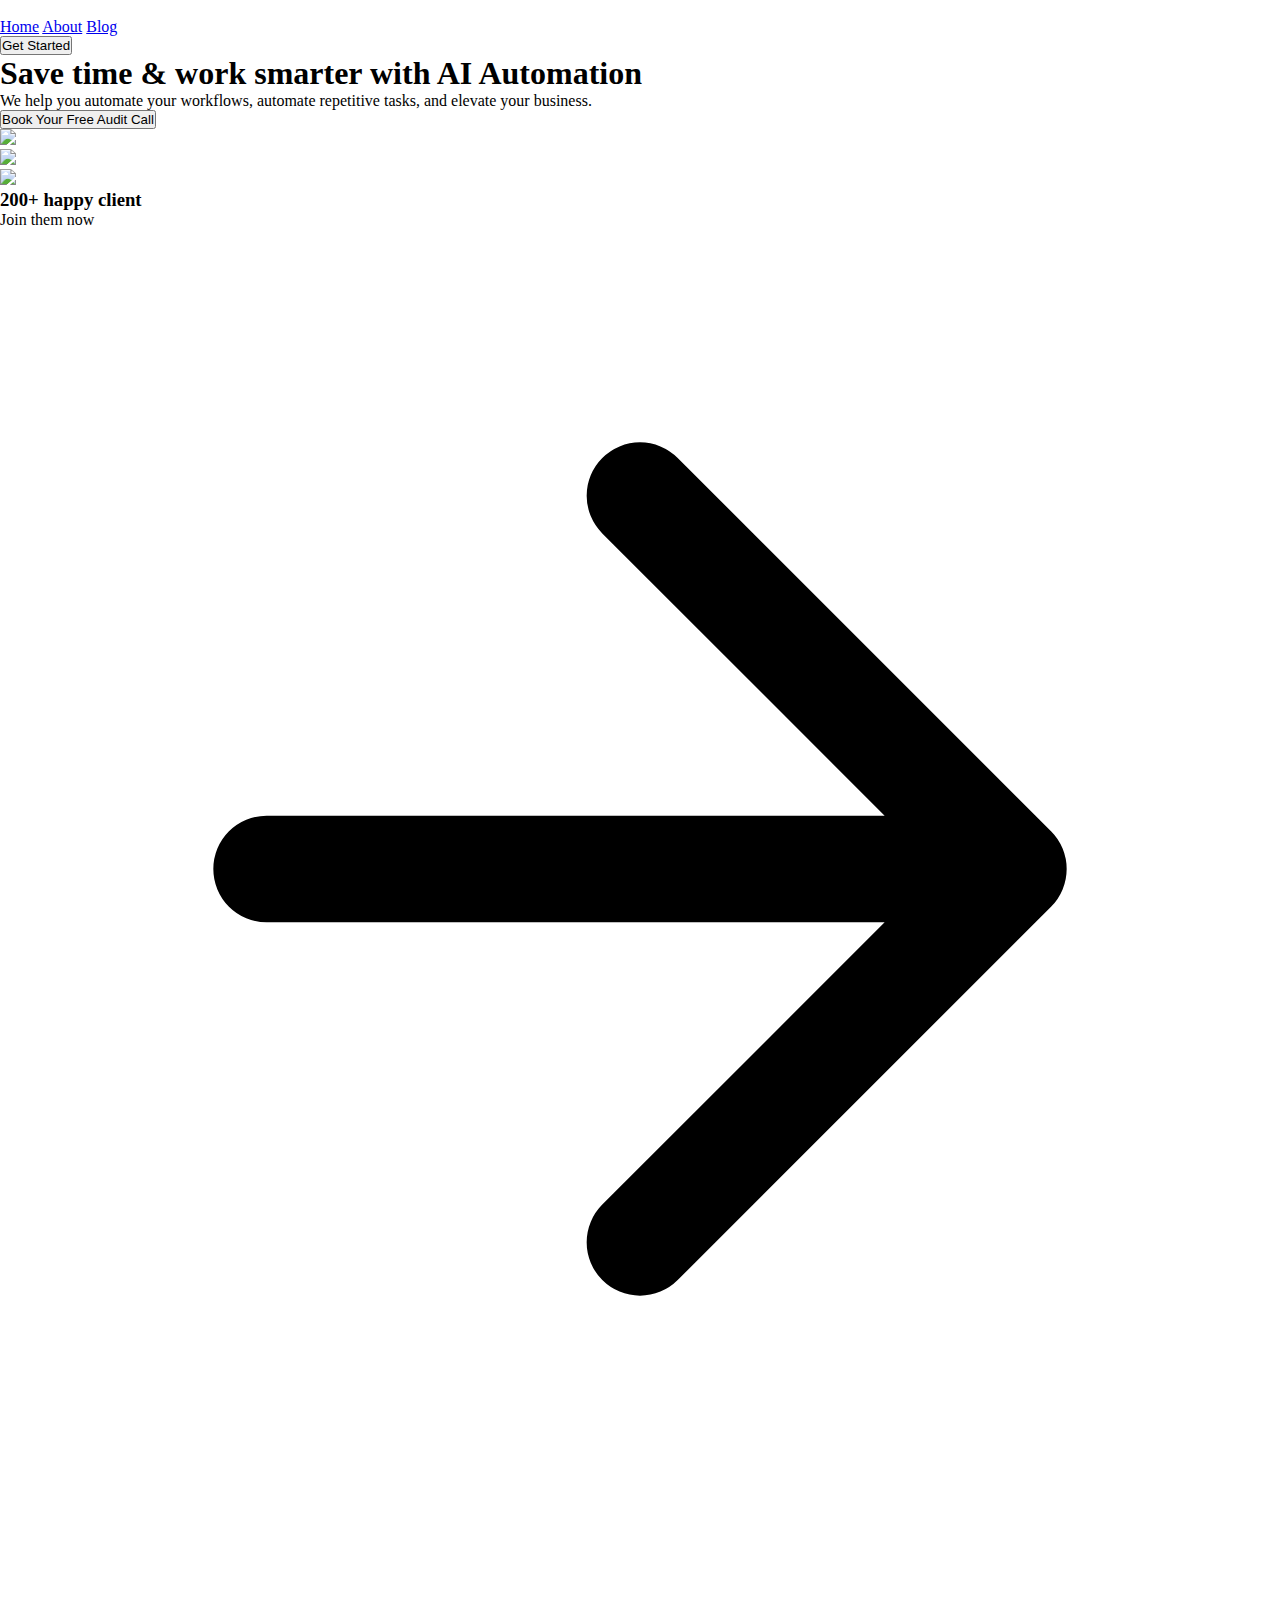
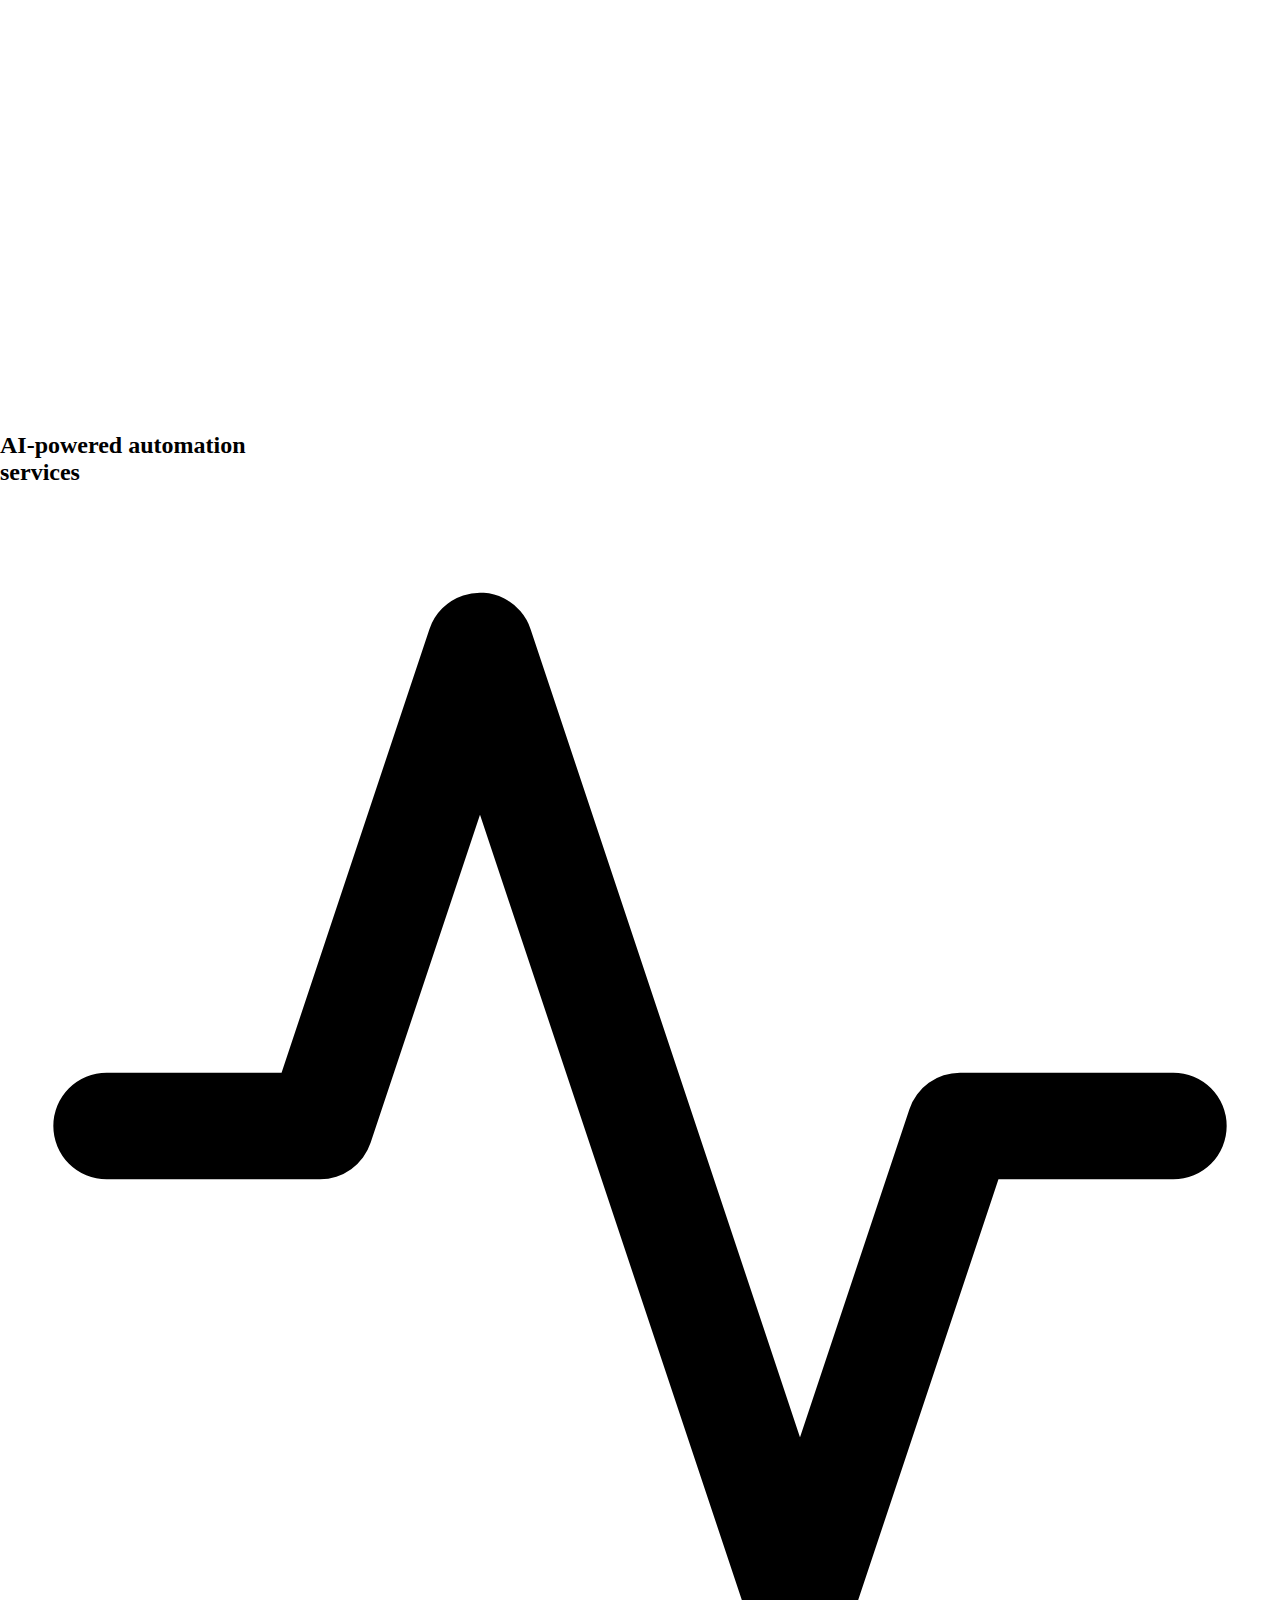
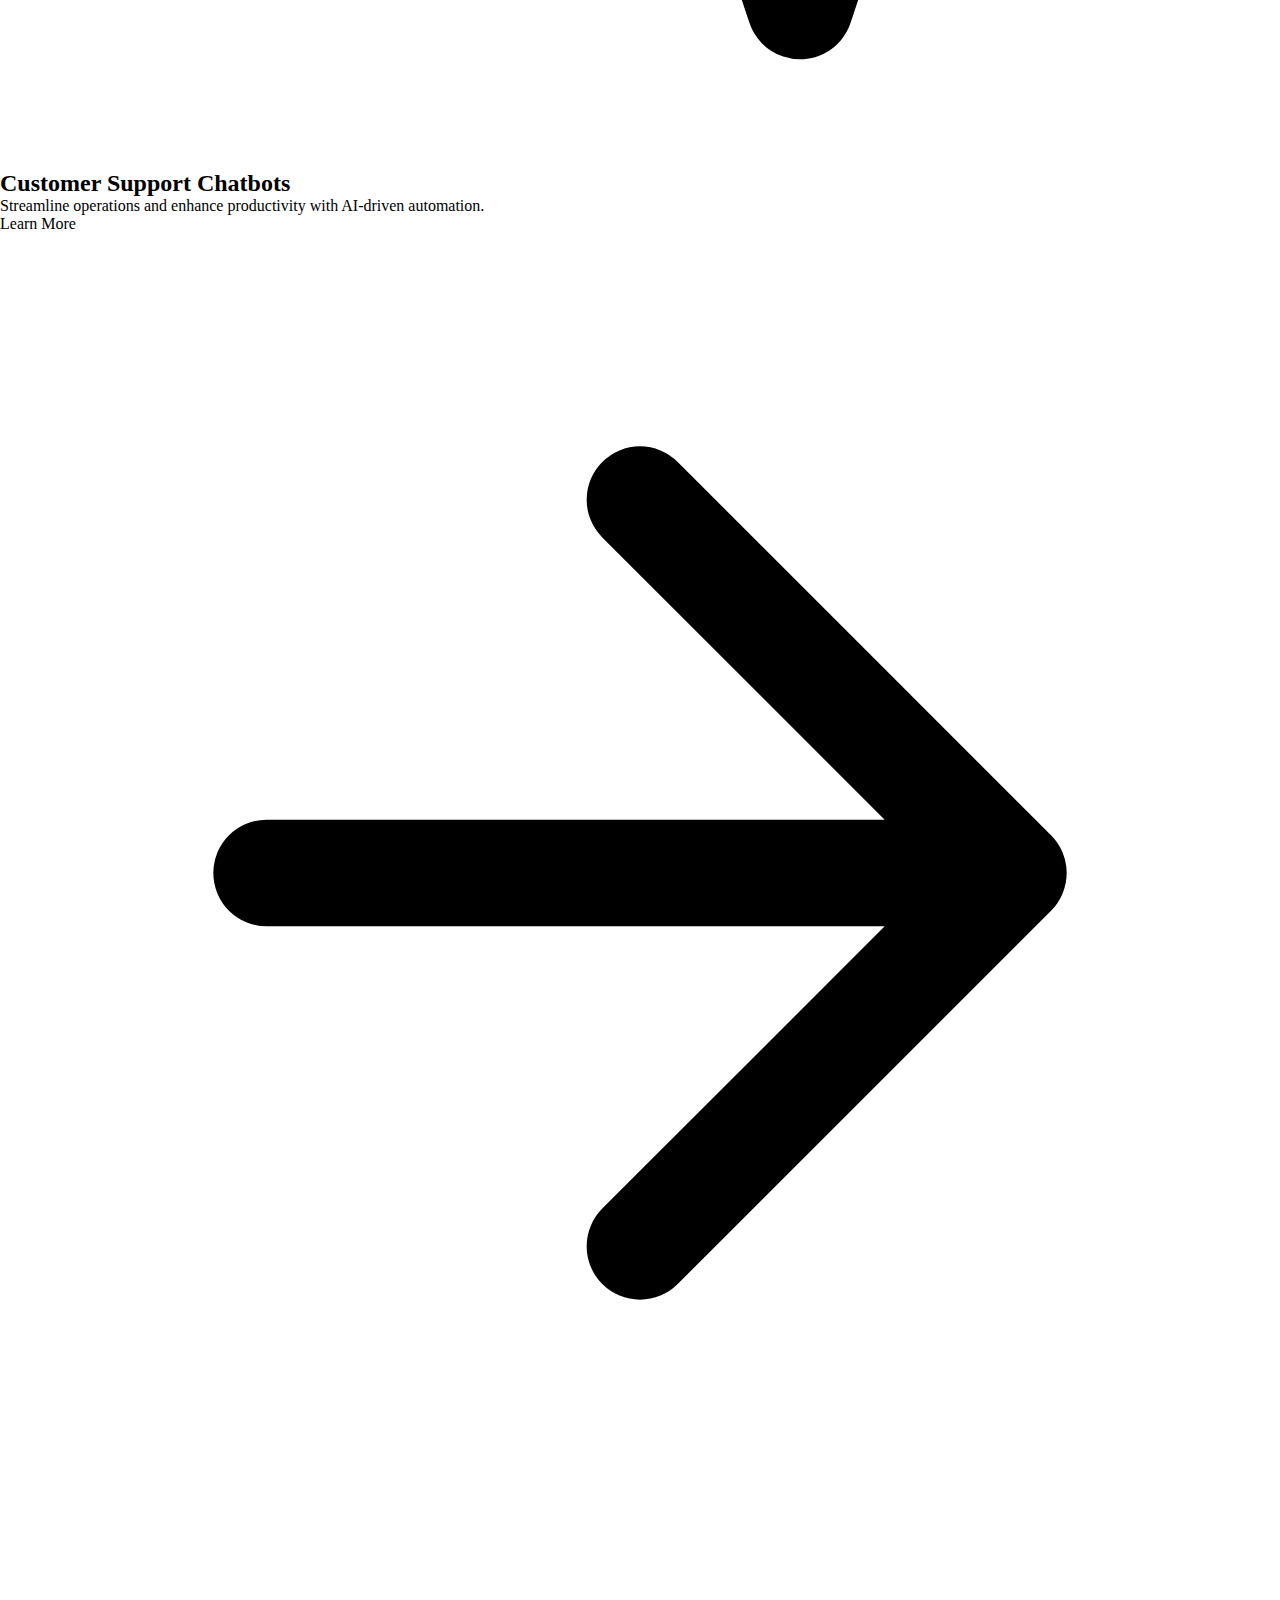
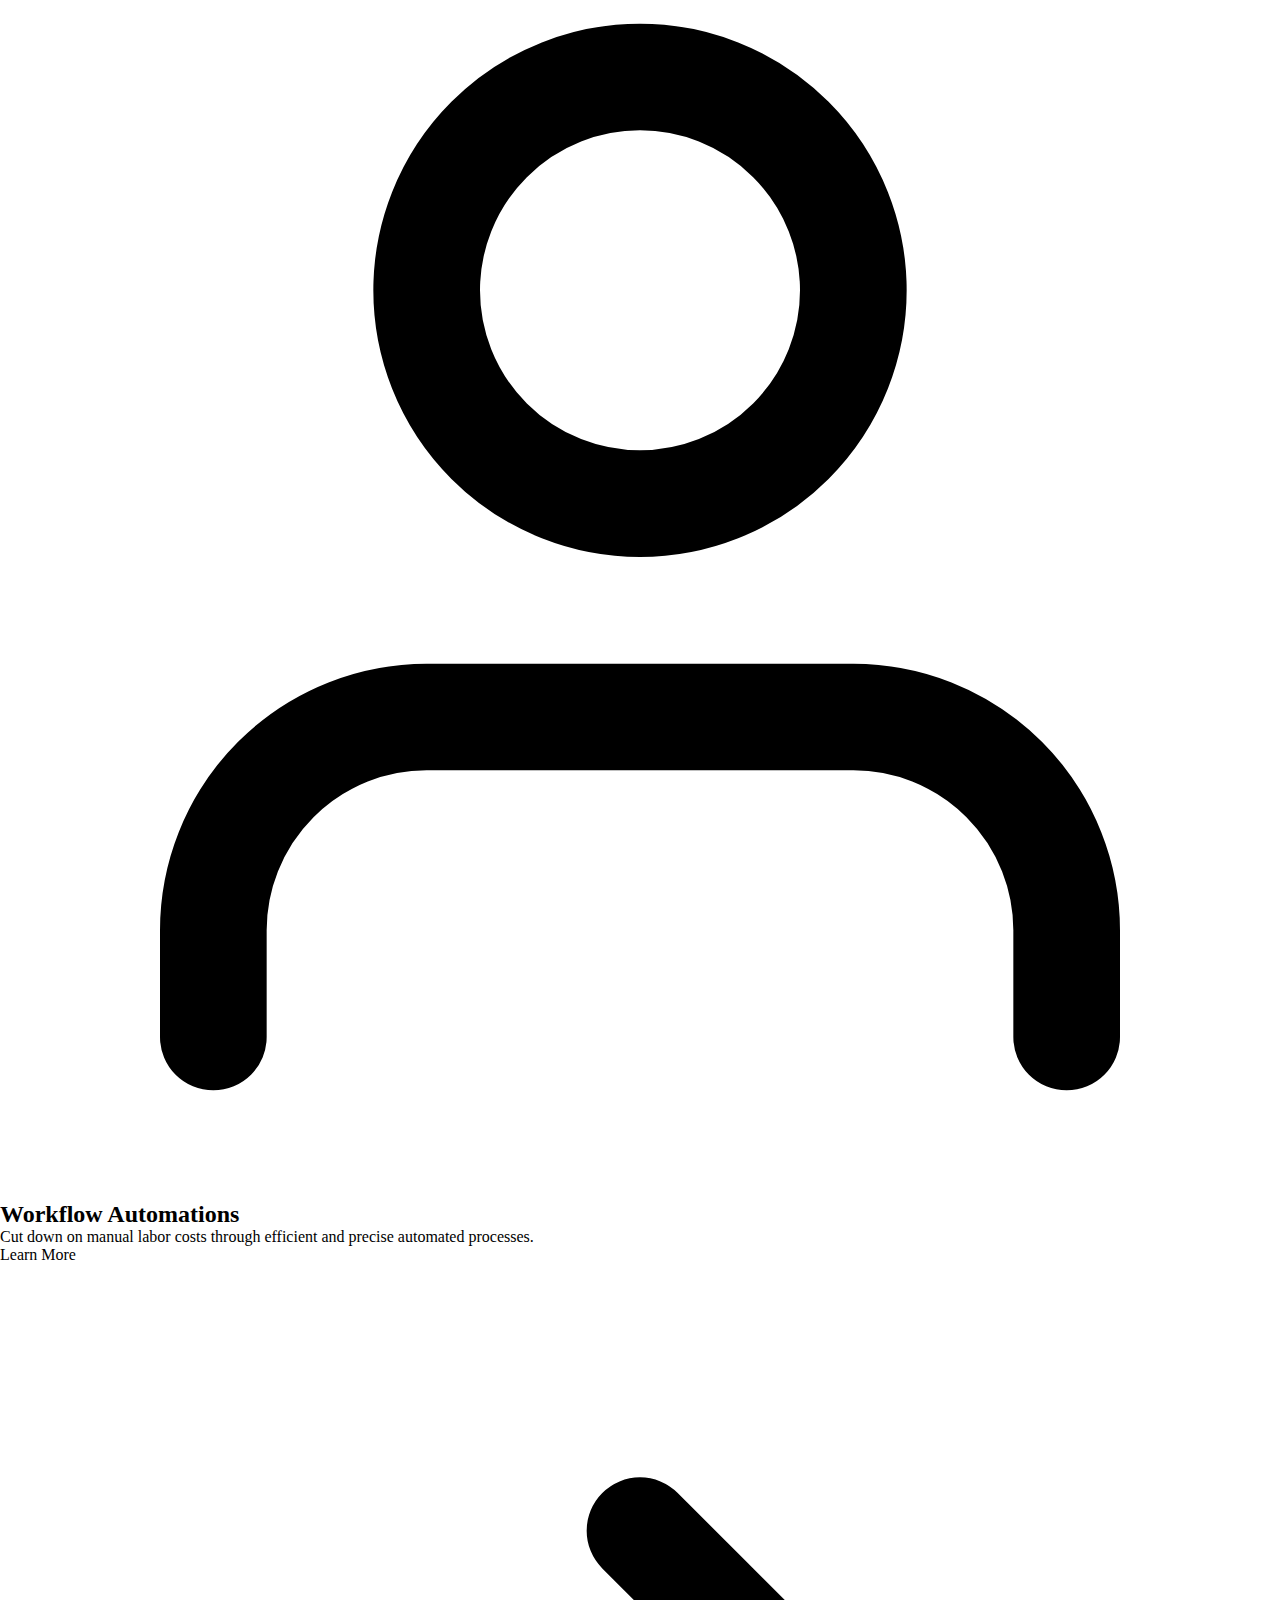
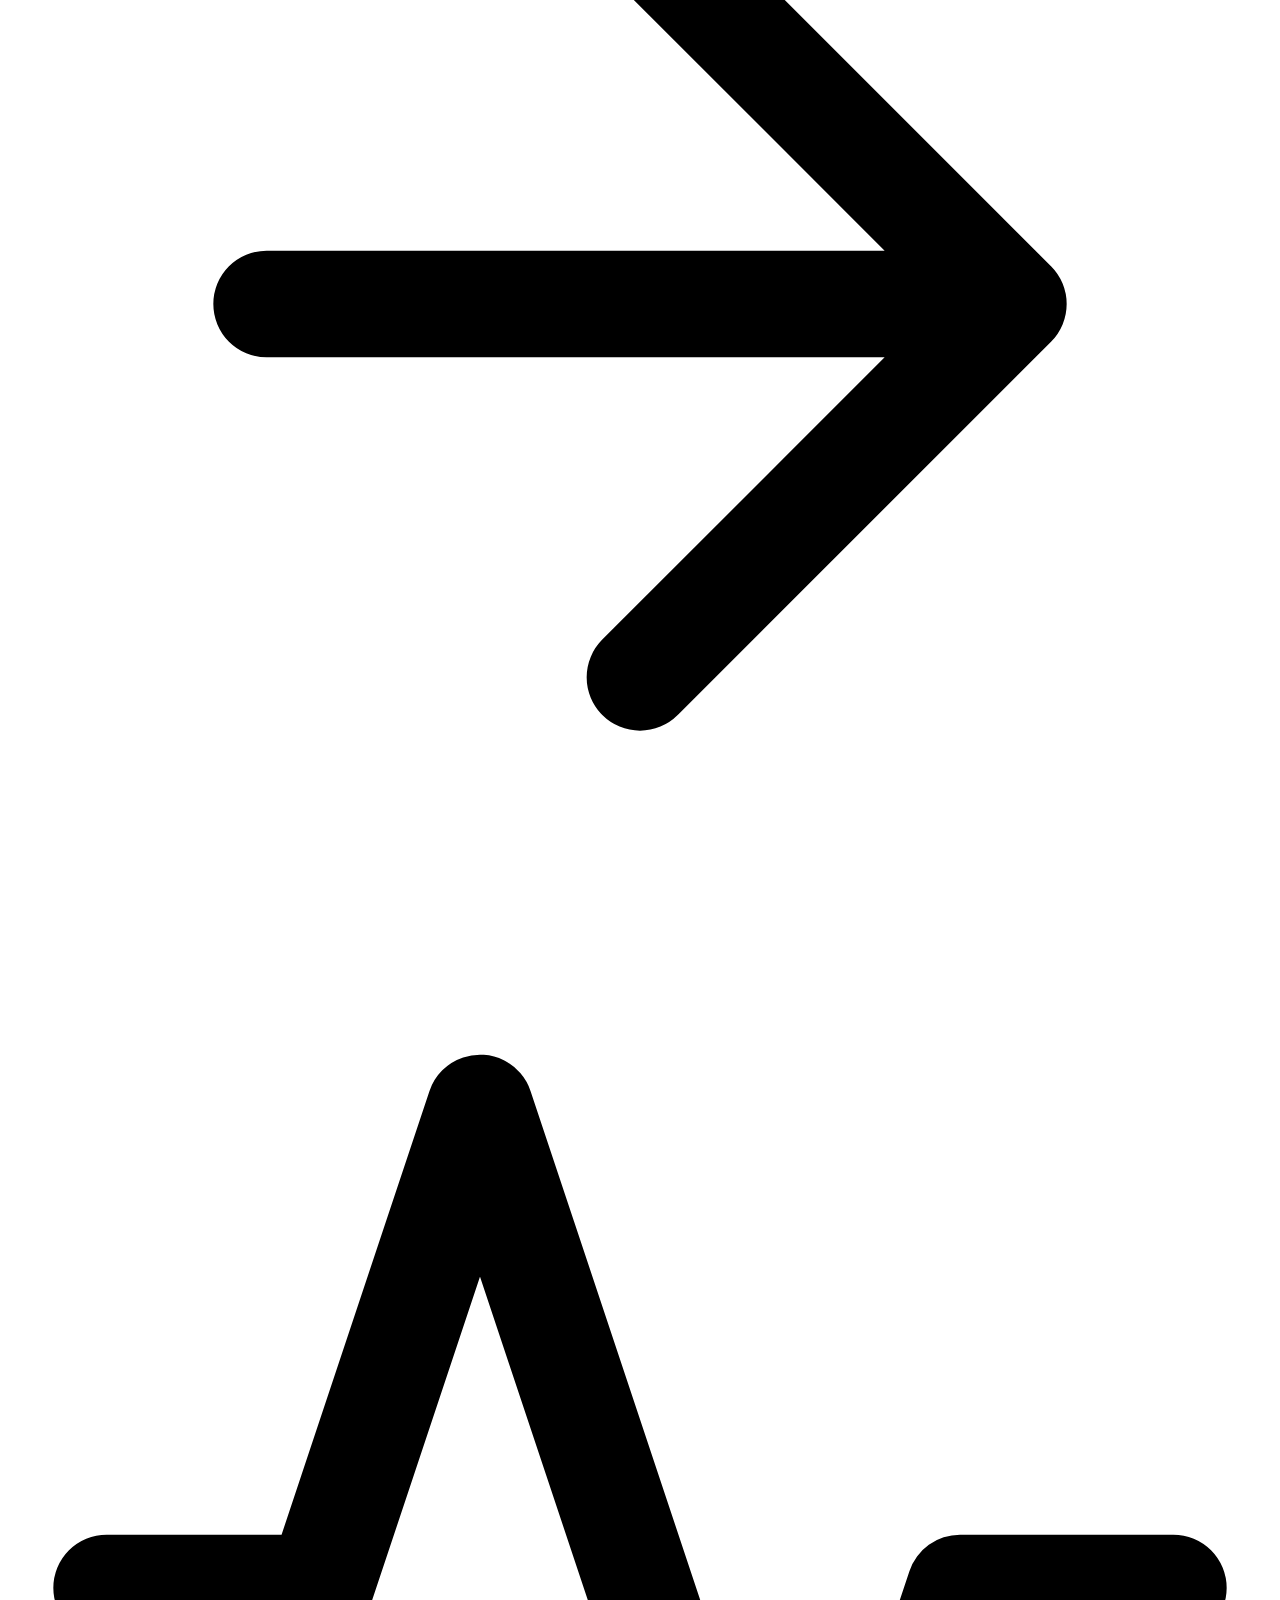
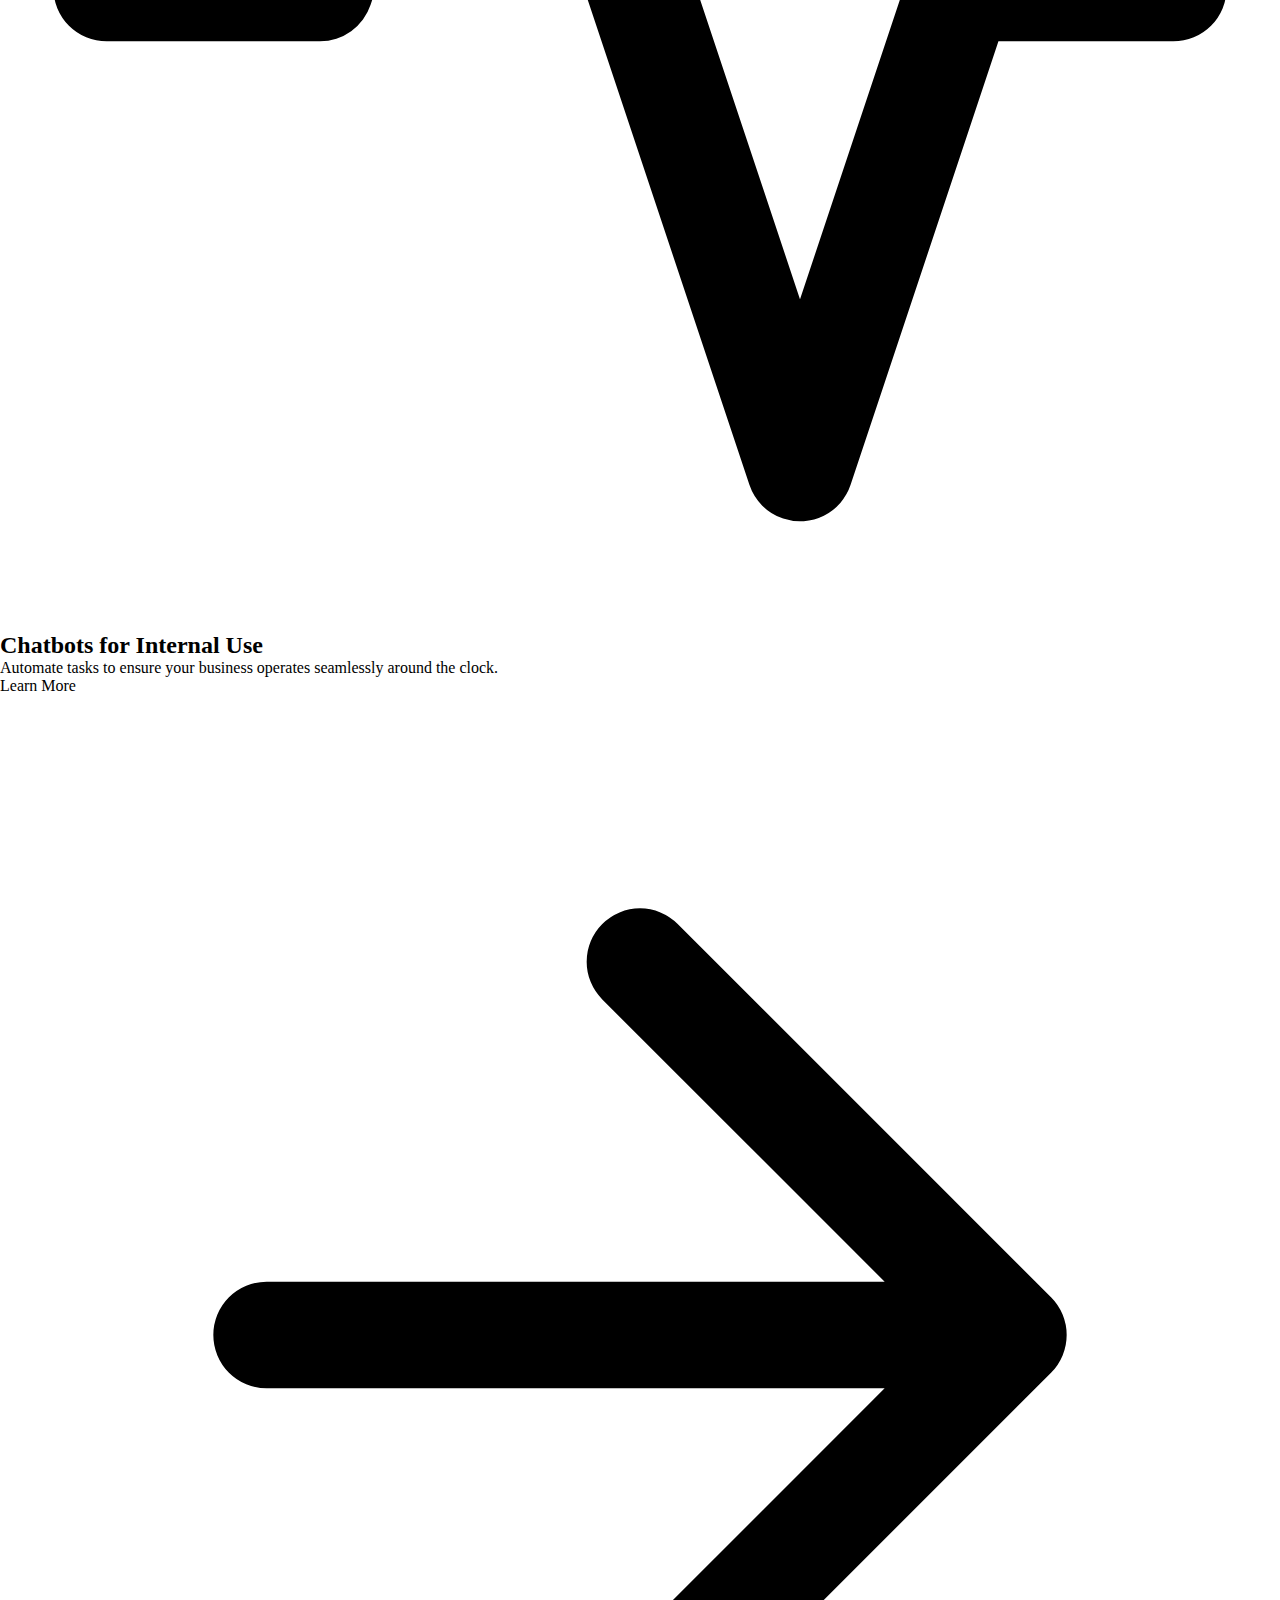
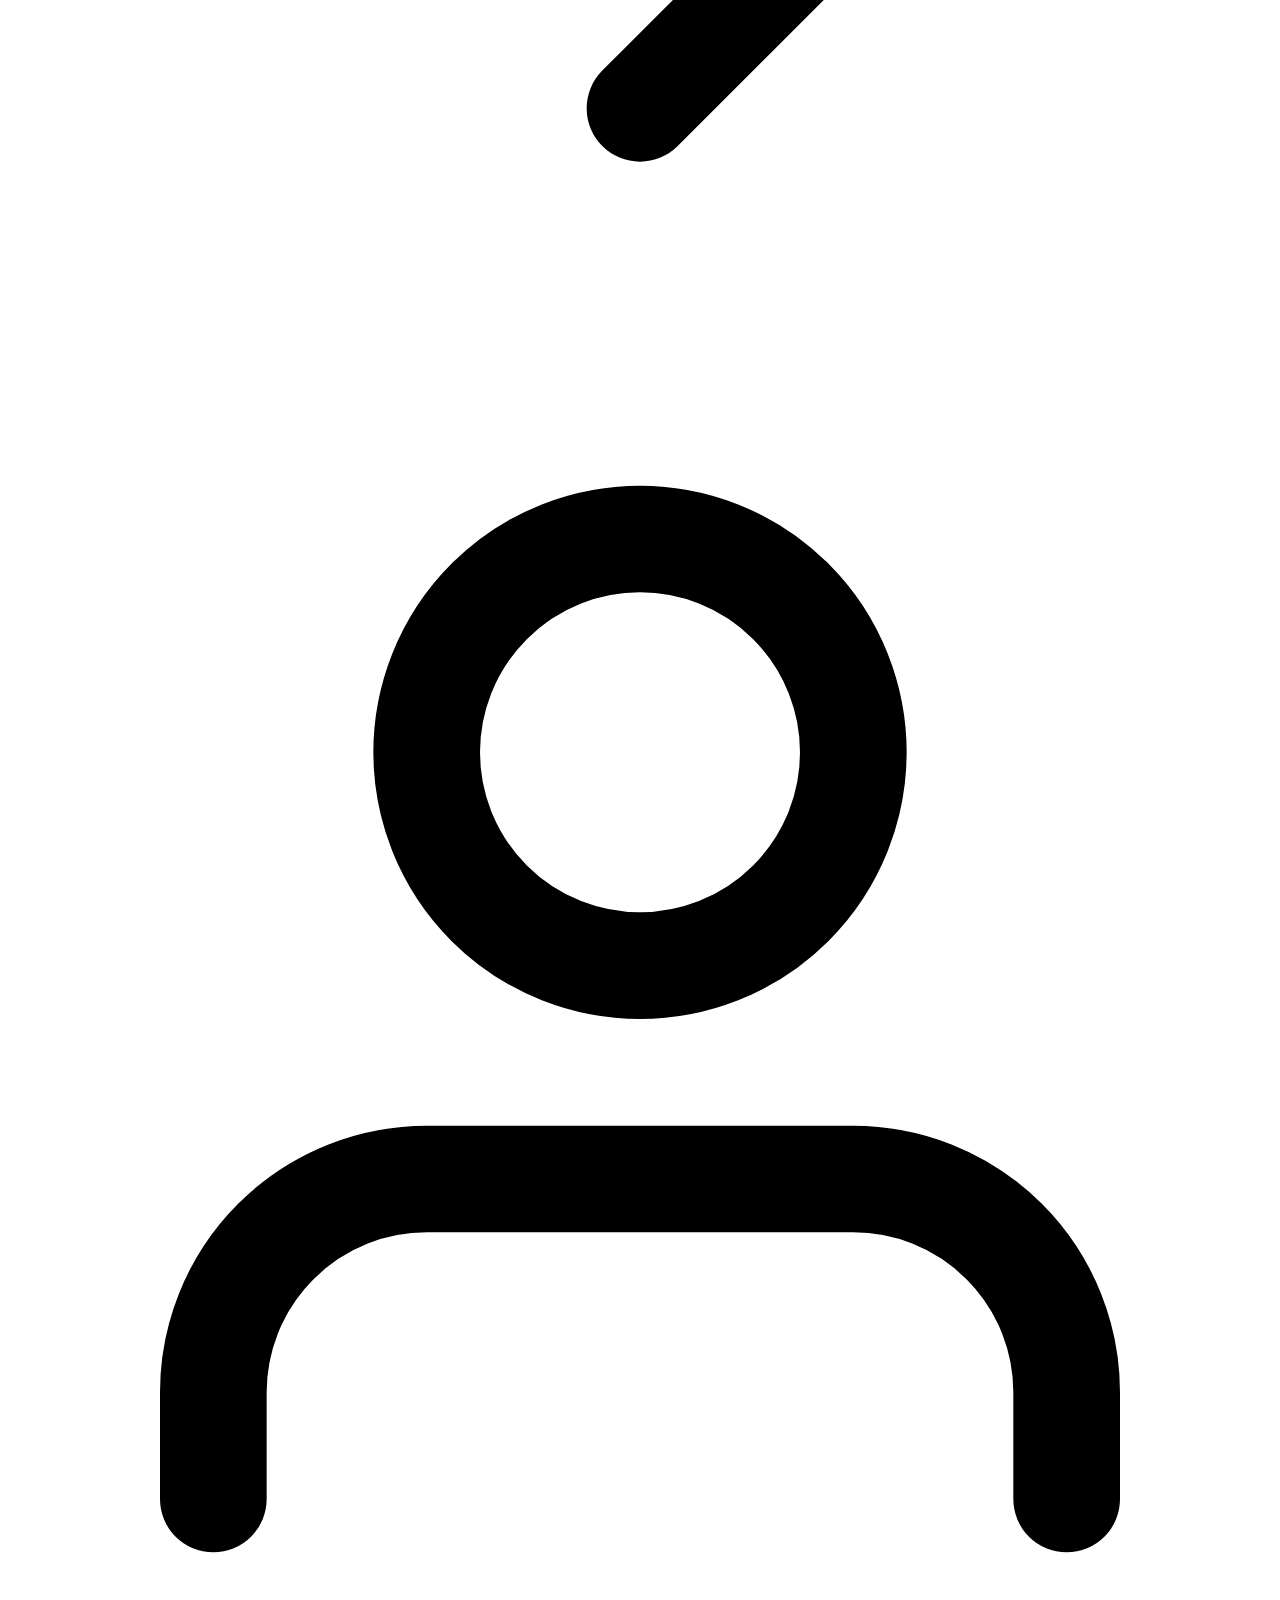
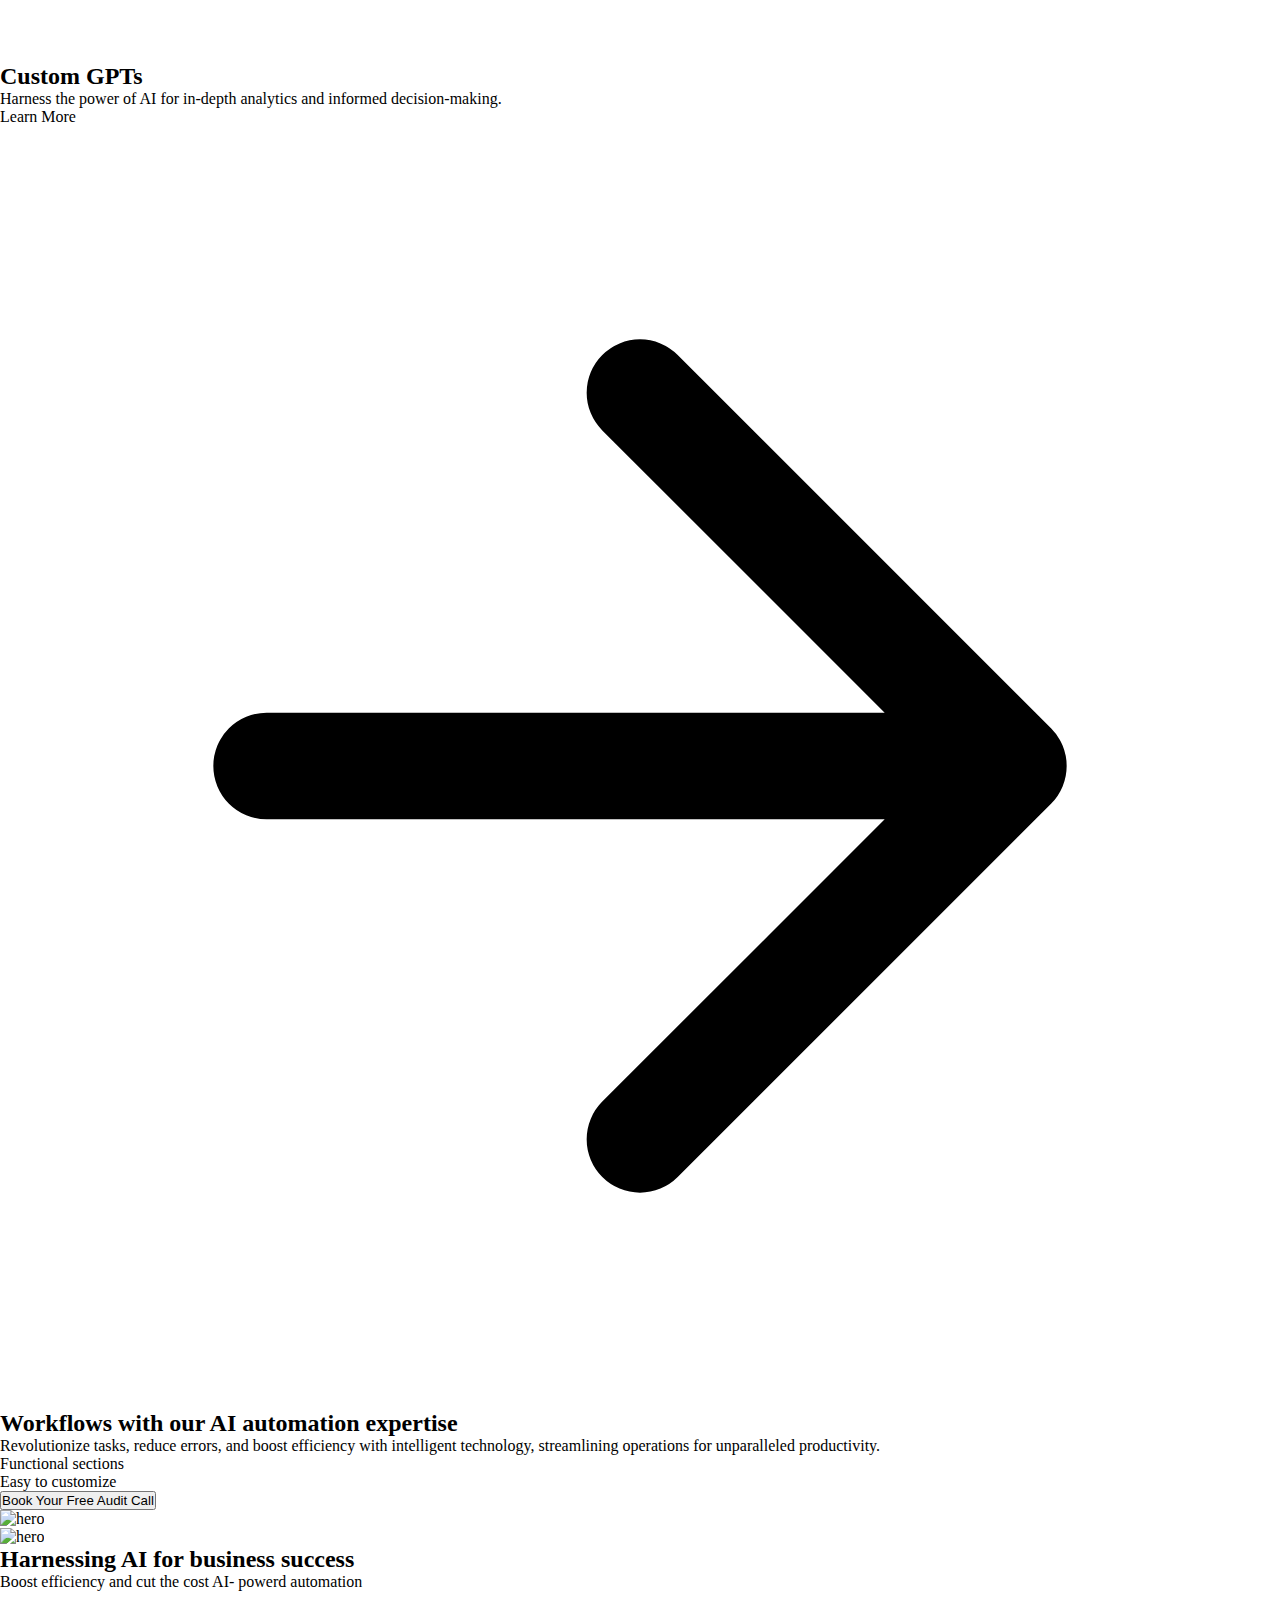
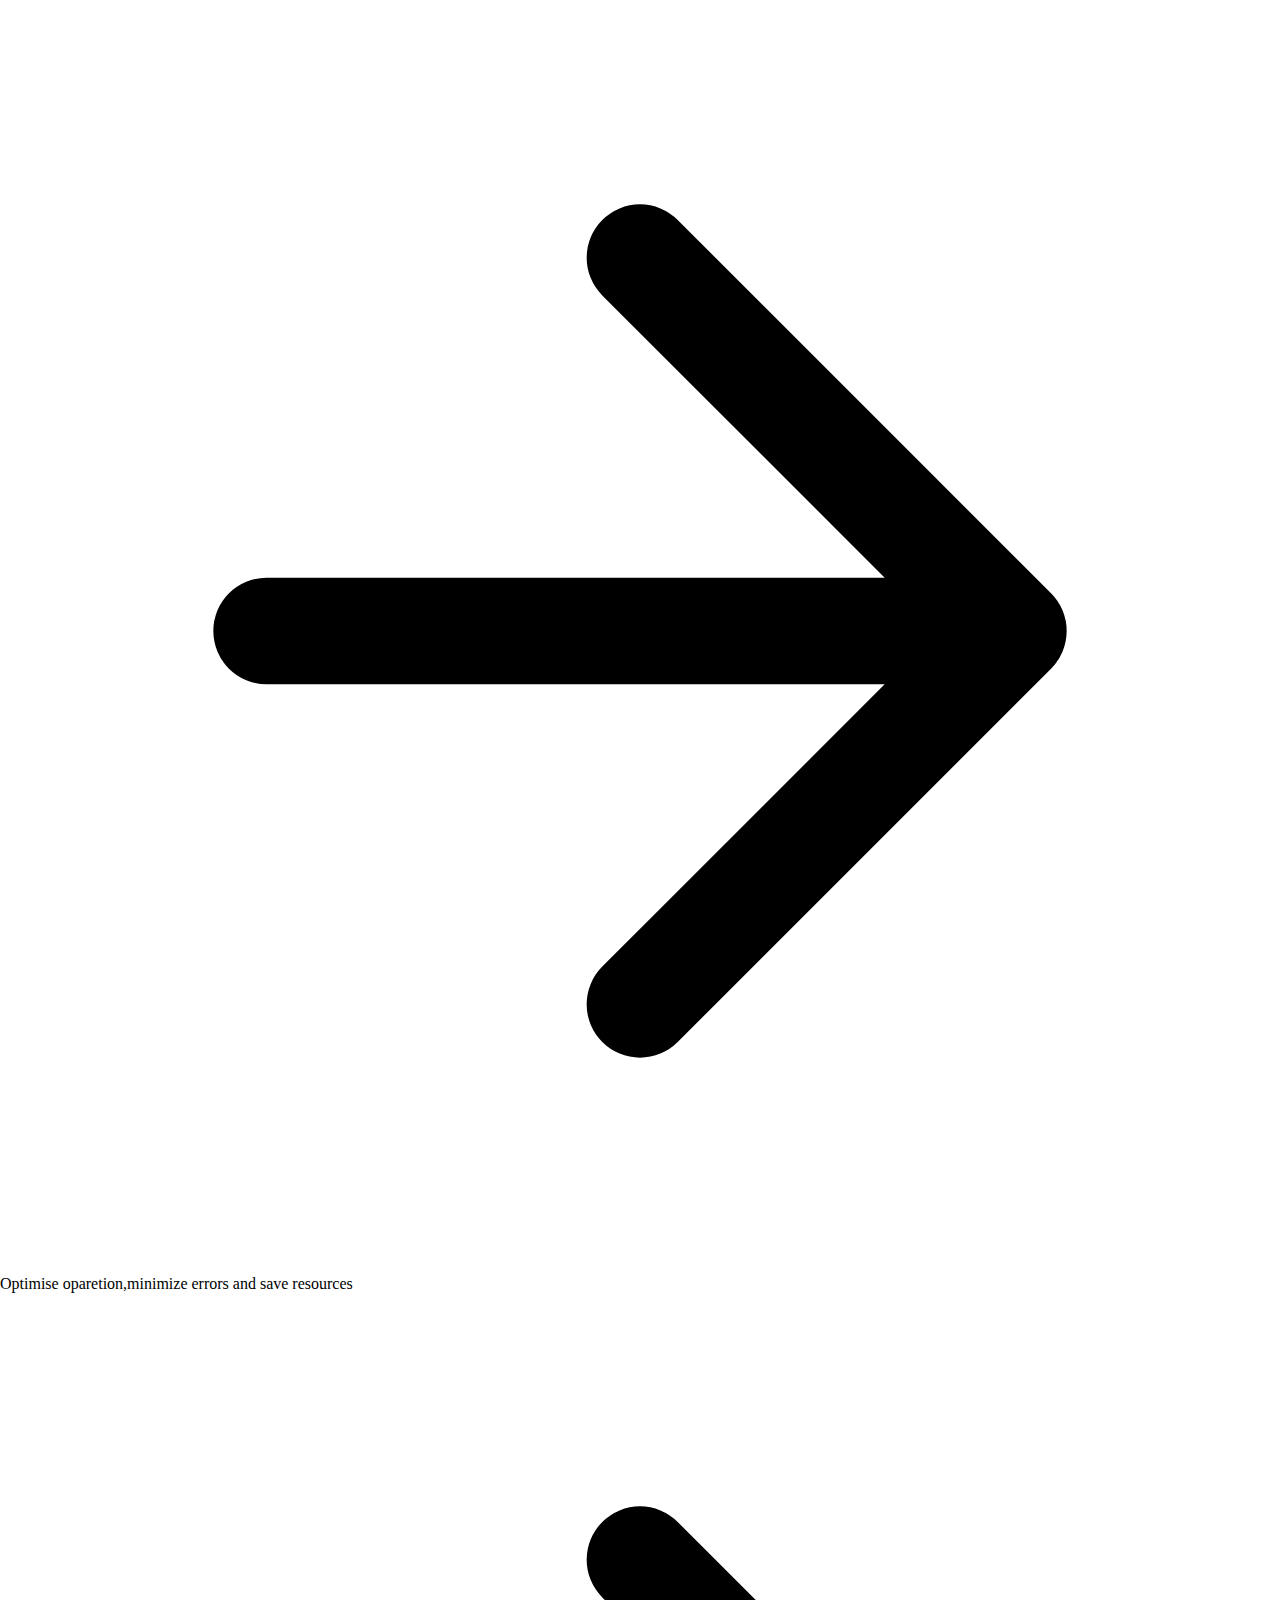
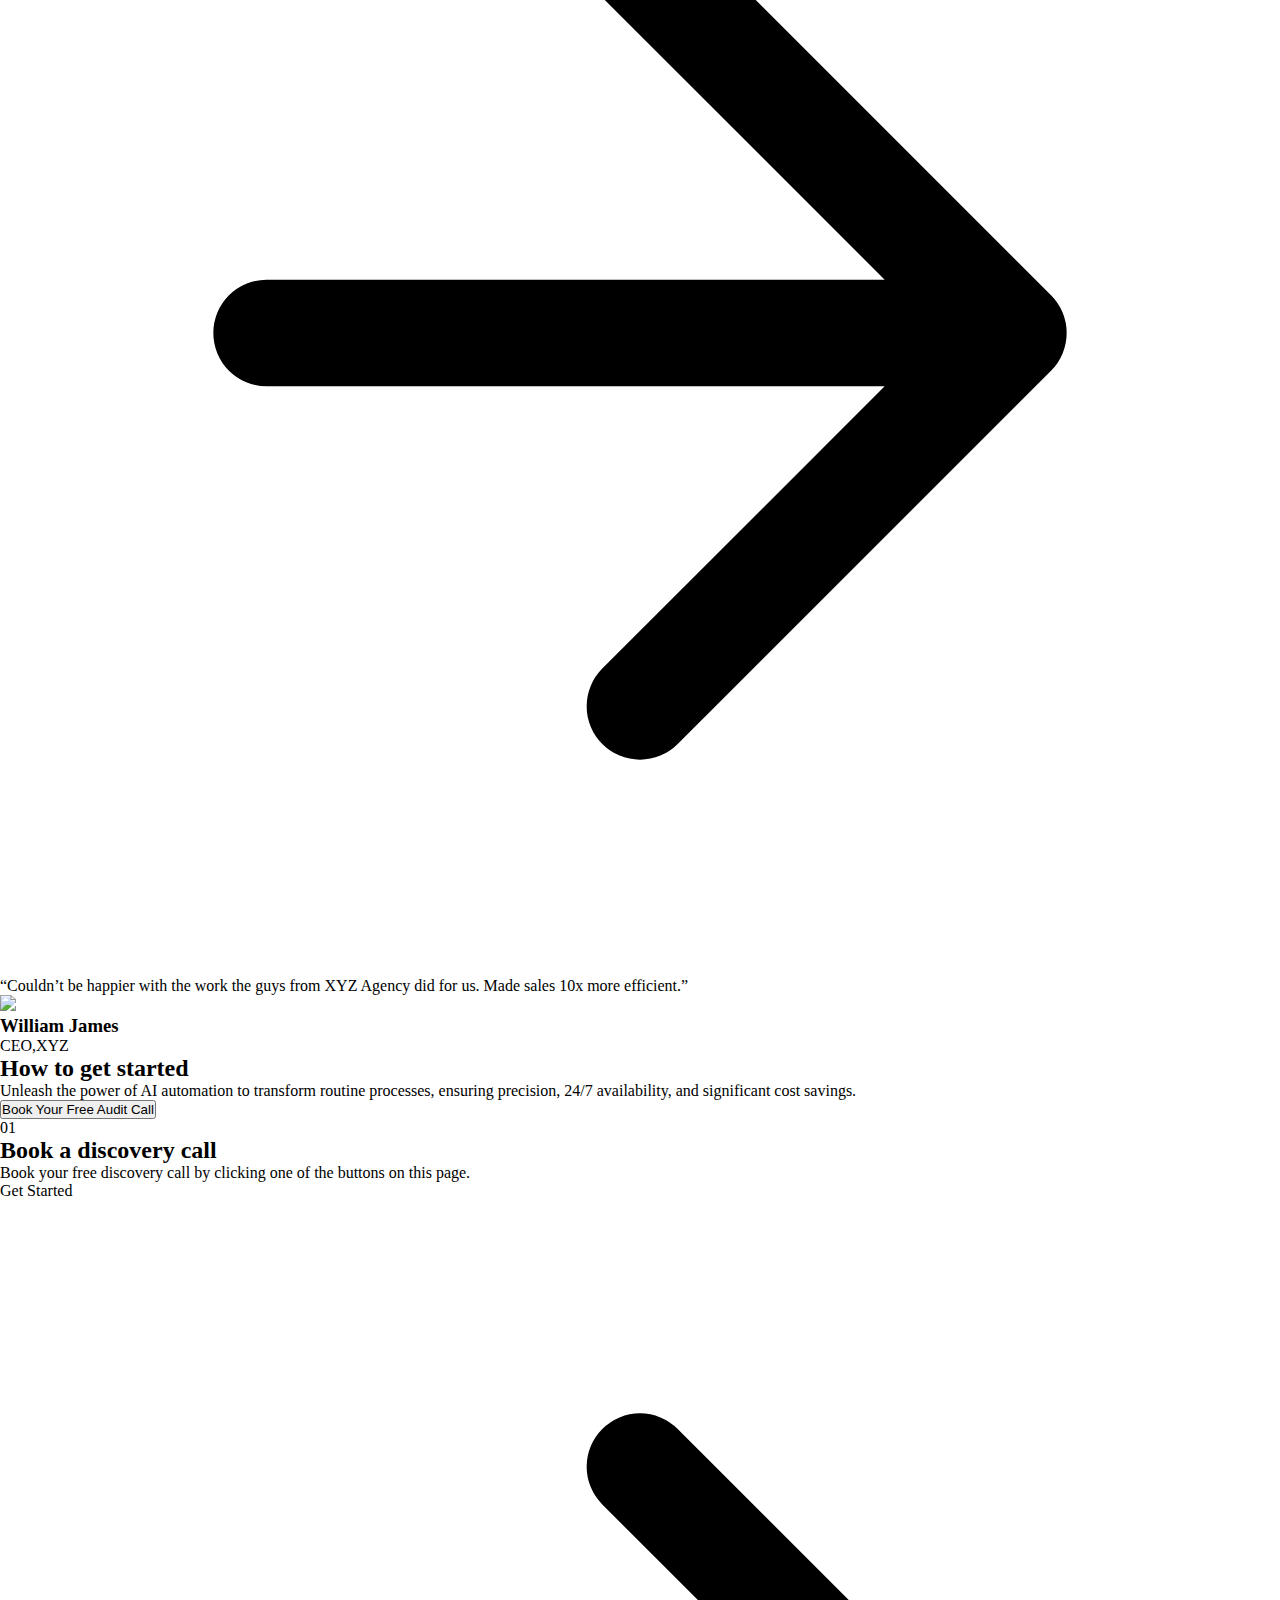
==== commit ee2738a5: "correction" ====
--- a/index.html
+++ b/index.html
@@ -1,5 +1,5 @@
 <!DOCTYPE html>
-<html lang="en">
+<html lang="en" class="scroll-smooth">
 
 <head>
     <meta charset="UTF-8">
@@ -13,7 +13,7 @@
 
 <body>
     <header class="text-gray-600 body-font">
-        <div class="container mx-auto flex flex-wrap p-5 flex-col md:flex-row items-center">
+        <div class="container  mx-auto px-6 flex flex-wrap p-5 flex-col md:flex-row items-center">
             <a class="flex title-font font-medium items-center text-gray-900 mb-4 md:mb-0">
                 <img src="https://framerusercontent.com/images/WvIxk2OsDPSdCdejZp7vMsFKbs.svg" alt="">
 
@@ -27,12 +27,8 @@
                 <a class="mr-5 font-medium hover:text-blue-700" href="blog.html">Blog</a>
             </nav>
             <button
-                class="inline-flex items-center bg-blue-700 text-white border-0 py-1 px-3 focus:outline-none hover:bg-gray-200 rounded text-base mt-4 md:mt-0 rounded-full">Get
+                class="inline-flex items-center bg-blue-700 text-white border-0 py-1 px-3 focus:outline-none hover:bg-black-200 rounded text-base mt-4 md:mt-0 rounded-full">Get
                 Started
-                <svg fill="none" stroke="currentColor" stroke-linecap="round" stroke-linejoin="round" stroke-width="2"
-                    class="w-4 h-4 ml-1" viewBox="0 0 24 24">
-                    <path d="M5 12h14M12 5l7 7-7 7"></path>
-                </svg>
             </button>
         </div>
     </header>
@@ -105,7 +101,7 @@
 
 
         <section class="text-gray-600 body-font">
-            <div class="container px-5 py-24 mx-auto">
+            <div class="container px-6 py-24 mx-auto">
                 <div class="flex flex-col text-center w-full mb-20">
                     <h2 class="text-xs text-indigo-500 tracking-widest font-medium title-font mb-1 ">
                     </h2>
@@ -219,7 +215,7 @@
 
 
                                 </p>
-                                <a class="mt-3 text-indigo-500 inline-flex items-center">Learn More
+                                <a class="mt-3 text-blue-700 inline-flex items-center">Learn More
                                     <svg fill="none" stroke="currentColor" stroke-linecap="round"
                                         stroke-linejoin="round" stroke-width="2" class="w-4 h-4 ml-2"
                                         viewBox="0 0 24 24">
@@ -237,7 +233,7 @@
 
 
         <section class="text-gray-600 body-font">
-            <div class="container mx-auto flex px-5 py-24 md:flex-row flex-col items-center">
+            <div class="container mx-auto flex px-6 py-24 md:flex-row flex-col items-center">
                 <div
                     class="lg:flex-grow md:w-1/2 lg:pr-24 md:pr-16 flex flex-col md:items-start md:text-left mb-16 md:mb-0 items-center text-center">
                     <h2 class="title-font sm:text-4xl text-3xl mb-4 font-medium text-gray-900">Workflows with our AI
@@ -249,16 +245,13 @@
                         intelligent technology, streamlining operations for unparalleled productivity.
 
                     </p>
-                    <p class="text-xl">Functional sections
-
-                    </p>
-                    <br> <br>
-
-                    <p class="text-xl">Easy to customize</p>
-                    <br> <br>
+                    <p class="text-xl mb-2">Functional sections</p>
+
+
+                    <p class="text-xl mb-4">Easy to customize</p>
                     <div class="flex justify-center">
                         <button
-                            class="inline-flex text-white bg-blue-700 border-0 py-2 px-6 focus:outline-none hover:bg-blue-600 rounded text-lg rounded-full">Book
+                            class="inline-flex  text-white bg-blue-700 border-0 py-2 px-6 focus:outline-none hover:bg-blue-600 rounded text-lg rounded-full">Book
                             Your Free Audit Call</button>
                     </div>
                 </div>
@@ -272,7 +265,7 @@
         <!-- content block-two start -->
 
         <section class="text-gray-600 body-font">
-            <div class="container mx-auto flex px-5 py-24 md:flex-row flex-col items-center">
+            <div class="container mx-auto flex px-6 py-24 md:flex-row flex-col items-center">
                 <div class="lg:max-w-lg lg:w-full md:w-1/2 w-5/6 mb-10 md:mb-0">
                     <img class="object-cover object-center rounded" alt="hero"
                         src="https://framerusercontent.com/images/cbIdsCeoBI32SK33j3fHyQ7Fb4.png">
@@ -331,7 +324,7 @@
 
 
         <section class="text-gray-600 body-font">
-            <div class="container px-5 py-24 mx-auto flex flex-wrap">
+            <div class="container px-6 py-24 mx-auto flex flex-wrap">
                 <div class="lg:w-1/2 w-full mb-10 lg:mb-0 rounded-lg overflow-hidden">
 
                     <h2 class="title-font sm:text-4xl text-3xl mb-4 font-medium text-gray-900">How to get started
@@ -424,7 +417,7 @@
         <!-- pricing section start -->
 
         <section class="text-gray-600 body-font overflow-hidden">
-            <div class="container px-5 py-24 mx-auto">
+            <div class="container px-6 py-24 mx-auto">
                 <div class="flex flex-col text-center w-full mb-20">
                     <p class="lg:w-2/3 mx-auto leading-relaxed text-base text-gray-500"></p>
                     <h2 class="sm:text-6xl text-3xl font-medium title-font mb-2 text-gray-900">Plans to Fit Your
@@ -436,7 +429,7 @@
                     </div>
                 </div>
                 <div class="flex flex-wrap -m-4 items-center">
-                    <div class="p-4 xl:w-1/4 md:w-1/2 w-full">
+                    <div class="p-4 xl:w-1/3 md:w-1/2 w-full">
                         <div
                             class="h-full p-6 rounded-lg border-2 border-gray-500 flex flex-col relative overflow-hidden">
 
@@ -497,7 +490,7 @@
 
                         </div>
                     </div>
-                    <div class="p-4 xl:w-1/4 md:w-1/2 w-full">
+                    <div class="p-4 xl:w-1/3 md:w-1/2 w-full">
                         <div
                             class="h-full p-6 rounded-lg border-2 border-gray-300 flex flex-col relative overflow-hidden">
                             <span
@@ -560,7 +553,7 @@
 
                         </div>
                     </div>
-                    <div class="p-4 xl:w-1/4 md:w-1/2 w-full">
+                    <div class="p-4 xl:w-1/3 md:w-1/2 w-full">
                         <div
                             class="h-full p-6 rounded-lg border-2 border-gray-300 flex flex-col relative overflow-hidden">
                             <h2 class="text-sm tracking-widest title-font mb-1 font-medium">Premium</h2>
@@ -631,7 +624,7 @@
                         we’ve <br> got <span class="text-blue-700">answers</span></h2>
                 </div>
 
-                <div class="collapse collapse-plus bg-base-200 mx-auto ">
+                <div class="collapse collapse-plus bg-base-200  mb-2 ">
                     <input type="radio" name="my-accordion-3" checked="checked" />
                     <div class="collapse-title text-xl font-medium hover:text-blue-700 ">
                         How can I tell if using AI is the right solution for my problem?
@@ -642,8 +635,8 @@
                             Accusantium maxime eos architecto mollitia aliquid?</p>
                     </div>
                 </div>
-                <br>
-                <div class="collapse collapse-plus bg-base-200">
+
+                <div class="collapse collapse-plus bg-base-200 mb-2">
                     <input type="radio" name="my-accordion-3" />
                     <div class="collapse-title text-xl font-medium hover:text-blue-700">
                         How long does an AI solution take to implement?
@@ -658,12 +651,13 @@
                         </p>
                     </div>
                 </div>
-                <br>
-                <div class="collapse collapse-plus bg-base-200">
+
+                <div class="collapse collapse-plus bg-base-200 mb-2">
                     <input type="radio" name="my-accordion-3" />
                     <div class="collapse-title text-xl font-medium hover:text-blue-700">
                         Will we need to make changes in our team?
                     </div>
+
                     <div class="collapse-content">
                         <p>Lorem ipsum dolor sit amet consectetur adipisicing elit. Earum eaque est maxime quibusdam
                             excepturi amet expedita ipsa? Reprehenderit necessitatibus omnis nisi neque! Exercitationem
--- a/style.css
+++ b/style.css
@@ -4,7 +4,12 @@
     box-sizing: border-box;
 }
 
-img {
+.container {
+    width: 1280px;
+}
+
+/* img {
+    
     max-width: 100%;
     transition: all 0.5s ease;
 }
@@ -14,4 +19,4 @@
     transform: rotate(4deg);
 
 
-}+} */